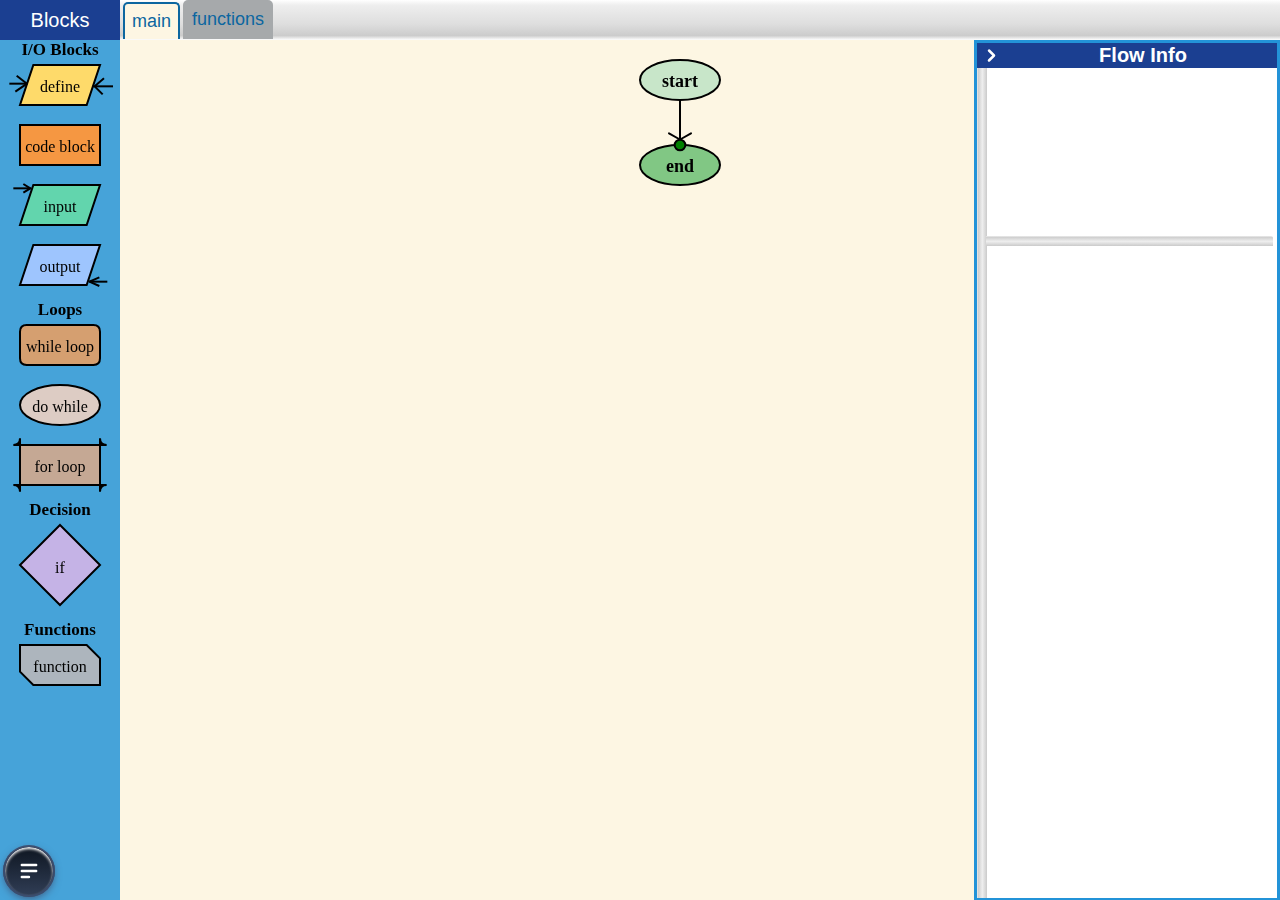
==== index.html @ e5bcfbbe "add block menu" ====
<!DOCTYPE html>
<html lang="en">

<head>
  <meta charset="UTF-8">
  <meta http-equiv="X-UA-Compatible" content="IE=edge">
  <meta name="mobile-web-app-capable" content="yes">
  <meta name="viewport" content="width=device-width, initial-scale=1.0">
  <meta name="color-scheme" content="dark light">
  <link rel="stylesheet" href="./css/floatingButton.css">
  <link rel="stylesheet" href="./css/contextBlockMenu.css">
  <link rel="stylesheet" href="./css/styles.css">
  <link rel="stylesheet" href="./css/debug.css">
  <link rel="stylesheet" href="./css/console.css">
  <link rel="stylesheet" href="./css/canvas.css">

  <script src="./js/util/graph.js" defer></script>
  <script src="./js/util/queue.js" defer></script>
  <script src="./js/util/stack.js" defer></script>
  <script src="./js/util/utils.js" defer></script>

  <script src="./js/flow/blockManager/blockFactory.js" defer></script>
  <script src="./js/flow/blockManager/blockState.js" defer></script>
  <script src="./js/flow/blockManager/flowAPI.js" defer></script>
  <script src="./js/flow/blockManager/generateCode.js" defer></script>
  <script src="./js/flow/blockManager/wizardItems.js" defer></script>
  <script src="./js/flow/blockManager/copyPasteBlocks.js" defer></script>
  <script src="./js/flow/blockManager/flowchartStore.js" defer></script>
  <script src="./js/flow/blockManager/flowErrorManager.js" defer></script>
  <script src="./js/flow/blockManager/saveFlowchartCodeToFile.js" defer></script>
  <script src="./js/flow/blockManager/flowJsonFileManager.js" defer></script>
  <script src="./js/flow/blockManager/undoRedoManager.js" defer></script>
  <script src="./js/flow/blockManager/wizardCreatorManager.js" defer></script>
  <script src="./js/flow/blockManager/wrapFormFactory.js" defer></script>


  <script src="./js/flow/blocks/block.js" defer></script>
  <script src="./js/flow/blocks/containerBlock.js" defer></script>
  <script src="./js/flow/blocks/startBlock.js" defer></script>
  <script src="./js/flow/blocks/ioBlock.js" defer></script>
  <script src="./js/flow/blocks/endBlock.js" defer></script>
  <script src="./js/flow/blocks/defineBlock.js" defer></script>
  <script src="./js/flow/blocks/codeBlock.js" defer></script>
  <script src="./js/flow/blocks/inputBlock.js" defer></script>
  <script src="./js/flow/blocks/outputBlock.js" defer></script>
  <script src="./js/flow/blocks/loopBlock.js" defer></script>
  <script src="./js/flow/blocks/forBlock.js" defer></script>
  <script src="./js/flow/blocks/doWhileBlock.js" defer></script>
  <script src="./js/flow/blocks/whileBlock.js" defer></script>
  <script src="./js/flow/blocks/ifBlock.js" defer></script>
  <script src="./js/flow/blocks/wrapBlock.js" defer></script>
  <script src="./js/flow/blocks/wrapFunctionCall.js" defer></script>
  <script src="./js/flow/blocks/wrapFunctionDec.js" defer></script>
  <script src="./js/flow/blocks/hook.js" defer></script>
  <script src="./js/flow/blocks/breakpoint.js" defer></script>
  <script src="./js/flow/blocks/cogwheelBlock.js" defer></script>

  <script src="./js/flow/blocks/javaBlocks/codeBlockJava.js" defer></script>
  <script src="./js/flow/blocks/javaBlocks/defineBlockJava.js" defer></script>
  <script src="./js/flow/blocks/javaBlocks/doWhileBlockJava.js" defer></script>
  <script src="./js/flow/blocks/javaBlocks/forBlockJava.js" defer></script>
  <script src="./js/flow/blocks/javaBlocks/ifBlockJava.js" defer></script>
  <script src="./js/flow/blocks/javaBlocks/inputBlockJava.js" defer></script>
  <script src="./js/flow/blocks/javaBlocks/outputBlockJava.js" defer></script>
  <script src="./js/flow/blocks/javaBlocks/whileBlockJava.js" defer></script>
  <script src="./js/flow/blocks/javaBlocks/wrapFunctionCallJava.js" defer></script>
  <script src="./js/flow/blocks/javaBlocks/wrapFunctionDecJava.js" defer></script>

  <script src="./js/flow/blocks/javascriptBlocks/codeBlockJavascript.js" defer></script>
  <script src="./js/flow/blocks/javascriptBlocks/defineBlockJavascript.js" defer></script>
  <script src="./js/flow/blocks/javascriptBlocks/doWhileBlockJavascript.js" defer></script>
  <script src="./js/flow/blocks/javascriptBlocks/forBlockJavascript.js" defer></script>
  <script src="./js/flow/blocks/javascriptBlocks/ifBlockJavascript.js" defer></script>
  <script src="./js/flow/blocks/javascriptBlocks/inputBlockJavascript.js" defer></script>
  <script src="./js/flow/blocks/javascriptBlocks/outputBlockJavascript.js" defer></script>
  <script src="./js/flow/blocks/javascriptBlocks/whileBlockJavascript.js" defer></script>
  <script src="./js/flow/blocks/javascriptBlocks/wrapFunctionCallJavascript.js" defer></script>
  <script src="./js/flow/blocks/javascriptBlocks/wrapFunctionDecJavascript.js" defer></script>


  <script src="./js/flow/ui/flowLang.js" defer></script>
  <script src="./js/flow/ui/floatingMenuManager.js" defer></script>
  <script src="./js/flow/ui/customBlock.js" defer></script>
  <script src="./js/flow/ui/flowSettings.js" defer></script>
  <script src="./js/flow/ui/flowSpinner.js" defer></script>
  <script src="./js/flow/ui/flowTour.js" defer></script>
  <script src="./js/flow/ui/contextMenuBase.js" defer></script>
  <script src="./js/flow/ui/contextMenu.js" defer></script>
  <script src="./js/flow/ui/selectBlock.js" defer></script>
  <script src="./js/flow/ui/selectContextMenu.js" defer></script>
  <script src="./js/flow/ui/floatingBlockMenu.js" defer></script>
  <script src="./js/flow/ui/textPallet.js" defer></script>
  <script src="./js/flow/ui/palletManager.js" defer></script>
  <script src="./js/flow/ui/expandShrink.js" defer></script>
  <script src="./js/flow/ui/eventHandler.js" defer></script>
  <script src="./js/flow/ui/canvasFlow.js" defer></script>
  <script src="./js/flow/ui/mainFlow.js" defer></script>
  <script src="./js/flow/ui/flowScreenshot.js" defer></script>


  <script src="./js/pages/timelinePage.js" defer></script>
  <script src="./js/loadPages.js" defer></script>
  <script src="./js/index.js" defer></script>

  <style id="selecting"></style>

  <title>Browxy Learn</title>
</head>

<body id="body">
  <main>
    <section id="bxyCanvasContainer">
      <div id="flowContainer">
        <!-- top-bar -->
        <div id="top-bar">
          <div class="logo-cont">
            <div class="title">Blocks</div>
          </div>
          <div class="tab-flow-container">
            <div class="tab-cont" id="tabs"></div>
          </div>
        </div>

        <!-- Canvas-->
        <canvas id="canvas"></canvas>
        <canvas id="tip" width=120 height=50></canvas>

        <!-- Console -->
        <section id="flowConsole" class="flow-console" data-collapsed="false">
          <div class="header-console logo-cont">
            <svg id="collapseConsole" class="icon-svg" xmlns="http://www.w3.org/2000/svg" viewBox="0 0 20 20"
              fill="currentColor">
              <title>Hide</title>
              <path fill-rule="evenodd"
                d="M7.293 14.707a1 1 0 010-1.414L10.586 10 7.293 6.707a1 1 0 011.414-1.414l4 4a1 1 0 010 1.414l-4 4a1 1 0 01-1.414 0z"
                clip-rule="evenodd" />
            </svg>
            <h3 id="consoleTitle" class="title">Flow Info</h3>
          </div>

          <div id="canvas-info-box" class="custom-gray-scroll">
            <div class="drag-console-bar drag-console-bar-v" data-dragg="vertical"></div>
            <div class="cursor-auto custom-gray-scroll" id="console-info-box">
              <div id="markDownDesc" class="custom-gray-scroll"></div>
              <div id="scope"></div>
            </div>
          </div>

          <div id="console-box" class="cursor-auto">
            <div class="drag-console-bar drag-console-bar-h" data-dragg="horizontal"></div>
            <!-- <div class="drag-console-bar drag-console-bar-v" data-dragg="vertical"></div> -->
            <div id="console" class="cursor-auto custom-gray-scroll">
              <section id="console-flow-editor" class="split-console console-editor custom-gray-scroll">
                <div id="flowchartIdeEditor"></div>
              </section>
              <section id="console-log-output" class="split-console console-output custom-gray-scroll">
                <div id="logFlowOutput"></div>
              </section>
            </div>
          </div>
        </section>
      </div>

      <!--SETTINGS-->
      <div class="hide">
        <div id="canvasToolContainer" class="canvasToolContainer hide">
          <p id="flowProjectName" class="flow-project-name" title=""></p>
          <p id="flowProjectTimer" class="flow-project-name" title="Left Time"></p>
          <div class="zoom-info">&#x1F50D;&nbsp;<span id="zoom-level-info-value">0x</span></div>
          <div id="flowTooltipLang" class="flowToolSettings" title="Toggle language EN/ES">
            <svg class="icon-svg icon-flow icon-flow-lang" version="1.1" xmlns="http://www.w3.org/2000/svg" width="20"
              height="20" viewBox="0 0 20 20">
              <path
                d="M19.753 10.909c-0.624-1.707-2.366-2.726-4.661-2.726-0.090 0-0.176 0.002-0.262 0.006l-0.016-2.063c0 0 3.41-0.588 3.525-0.607s0.133-0.119 0.109-0.231c-0.023-0.111-0.167-0.883-0.188-0.976-0.027-0.131-0.102-0.127-0.207-0.109s-3.25 0.461-3.25 0.461-0.012-1.953-0.013-2.078c-0.001-0.125-0.069-0.158-0.194-0.156s-0.92 0.014-1.025 0.016c-0.105 0.002-0.164 0.049-0.162 0.148s0.033 2.307 0.033 2.307-3.061 0.527-3.144 0.543c-0.084 0.014-0.17 0.053-0.151 0.143s0.19 1.094 0.208 1.172c0.018 0.080 0.072 0.129 0.188 0.107 0.115-0.019 2.924-0.504 2.924-0.504l0.035 2.018c-1.077 0.281-1.801 0.824-2.256 1.303-0.768 0.807-1.207 1.887-1.207 2.963 0 1.586 0.971 2.529 2.328 2.695 3.162 0.387 5.119-3.060 5.769-4.715 1.097 1.506 0.256 4.354-2.094 5.98-0.043 0.029-0.098 0.129-0.033 0.207s0.541 0.662 0.619 0.756c0.080 0.096 0.206 0.059 0.256 0.023 2.51-1.73 3.661-4.515 2.869-6.683zM12.367 14.097c-0.966-0.121-0.944-0.914-0.944-1.453 0-0.773 0.327-1.58 0.876-2.156 0.335-0.354 0.75-0.621 1.229-0.799l0.082 4.277c-0.385 0.131-0.799 0.185-1.243 0.131zM14.794 13.544l0.046-4.109c0.084-0.004 0.166-0.010 0.252-0.010 0.773 0 1.494 0.145 1.885 0.361s-1.023 2.713-2.183 3.758zM5.844 5.876c-0.030-0.094-0.103-0.145-0.196-0.145h-1.95c-0.093 0-0.165 0.051-0.194 0.144-0.412 1.299-3.48 10.99-3.496 11.041s-0.011 0.076 0.062 0.076h1.733c0.075 0 0.099-0.023 0.114-0.072 0.015-0.051 1.008-3.318 1.008-3.318h3.496c0 0 0.992 3.268 1.008 3.318s0.039 0.072 0.113 0.072h1.734c0.072 0 0.078-0.025 0.062-0.076-0.014-0.050-3.083-9.741-3.494-11.040zM3.226 12.194l1.447-5.25 1.447 5.25h-2.894z">
              </path>
            </svg>
            <input type="checkbox" id="langFlow" name="langFlow" hidden>
          </div>
          <div id="flowSettings" class="flowToolSettings" title="Config Flowchart">
            <svg class="icon-svg icon-flow icon-flow-settings" version="1.1" xmlns="http://www.w3.org/2000/svg"
              width="20" height="20" viewBox="0 0 20 20">
              <path
                d="M3.135 6.89c0.933-0.725 1.707-0.225 2.74 0.971 0.116 0.135 0.272-0.023 0.361-0.1 0.088-0.078 1.451-1.305 1.518-1.361 0.066-0.059 0.146-0.169 0.041-0.292-0.107-0.123-0.494-0.625-0.743-0.951-1.808-2.365 4.946-3.969 3.909-3.994-0.528-0.014-2.646-0.039-2.963-0.004-1.283 0.135-2.894 1.334-3.705 1.893-1.061 0.726-1.457 1.152-1.522 1.211-0.3 0.262-0.048 0.867-0.592 1.344-0.575 0.503-0.934 0.122-1.267 0.414-0.165 0.146-0.627 0.492-0.759 0.607-0.133 0.117-0.157 0.314-0.021 0.471 0 0 1.264 1.396 1.37 1.52 0.105 0.122 0.391 0.228 0.567 0.071 0.177-0.156 0.632-0.553 0.708-0.623 0.078-0.066-0.050-0.861 0.358-1.177zM8.843 7.407c-0.12-0.139-0.269-0.143-0.397-0.029l-1.434 1.252c-0.113 0.1-0.129 0.283-0.027 0.4l8.294 9.439c0.194 0.223 0.53 0.246 0.751 0.053l0.97-0.813c0.222-0.195 0.245-0.533 0.052-0.758l-8.209-9.544zM19.902 3.39c-0.074-0.494-0.33-0.391-0.463-0.182-0.133 0.211-0.721 1.102-0.963 1.506-0.24 0.4-0.832 1.191-1.934 0.41-1.148-0.811-0.749-1.377-0.549-1.758 0.201-0.383 0.818-1.457 0.907-1.59 0.089-0.135-0.015-0.527-0.371-0.363s-2.523 1.025-2.823 2.26c-0.307 1.256 0.257 2.379-0.85 3.494l-1.343 1.4 1.349 1.566 1.654-1.57c0.394-0.396 1.236-0.781 1.998-0.607 1.633 0.369 2.524-0.244 3.061-1.258 0.482-0.906 0.402-2.814 0.327-3.308zM2.739 17.053c-0.208 0.209-0.208 0.549 0 0.758l0.951 0.93c0.208 0.209 0.538 0.121 0.746-0.088l4.907-4.824-1.503-1.714-5.101 4.938z">
              </path>
            </svg>
          </div>
          <div id="trashFlow" class="trash-flow-container"
            title="Drag and drop blocks to ligthblue area to remove them">
            <div class="lid"></div>
            <div class="lidcap"></div>
            <div class="bin binLinesWhite"></div>
          </div>
        </div>
      </div>

      <!-- Floating Menu-->
      <div class="bxy-floating-button-primary-menu">
        <section id="hamburgerFloatingCanvas" class="bxy-primary-menu bxy-primary-main bxy-primary-icon-menu ">
          <div>
            <svg xmlns="http://www.w3.org/2000/svg" class="h-5 w-5" viewBox="0 0 20 20" fill="currentColor">
              <path fill-rule="evenodd"
                d="M3 5a1 1 0 011-1h12a1 1 0 110 2H4a1 1 0 01-1-1zM3 10a1 1 0 011-1h12a1 1 0 110 2H4a1 1 0 01-1-1zM3 15a1 1 0 011-1h6a1 1 0 110 2H4a1 1 0 01-1-1z"
                clip-rule="evenodd" />
            </svg>
          </div>
        </section>

        <section id="showHidePalette" class="bxy-primary-menu bxy-primary-icon-palette bxy-primary-child hide">
          <div>
            <svg xmlns="http://www.w3.org/2000/svg" class="h-5 w-5" viewBox="0 0 20 20" fill="currentColor">
              <path d="M10 12a2 2 0 100-4 2 2 0 000 4z" />
              <path fill-rule="evenodd"
                d="M.458 10C1.732 5.943 5.522 3 10 3s8.268 2.943 9.542 7c-1.274 4.057-5.064 7-9.542 7S1.732 14.057.458 10zM14 10a4 4 0 11-8 0 4 4 0 018 0z"
                clip-rule="evenodd" />
            </svg>
          </div>
        </section>

        <section id="fullscreen" class="bxy-primary-menu bxy-primary-icon-fullscreen bxy-primary-child hide">
          <div>
            <svg xmlns="http://www.w3.org/2000/svg" class="h-5 w-5" viewBox="0 0 20 20" fill="currentColor">
              <path fill-rule="evenodd"
                d="M3 4a1 1 0 011-1h4a1 1 0 010 2H6.414l2.293 2.293a1 1 0 01-1.414 1.414L5 6.414V8a1 1 0 01-2 0V4zm9 1a1 1 0 110-2h4a1 1 0 011 1v4a1 1 0 11-2 0V6.414l-2.293 2.293a1 1 0 11-1.414-1.414L13.586 5H12zm-9 7a1 1 0 112 0v1.586l2.293-2.293a1 1 0 011.414 1.414L6.414 15H8a1 1 0 110 2H4a1 1 0 01-1-1v-4zm13-1a1 1 0 011 1v4a1 1 0 01-1 1h-4a1 1 0 110-2h1.586l-2.293-2.293a1 1 0 011.414-1.414L15 13.586V12a1 1 0 011-1z"
                clip-rule="evenodd" />
            </svg>
          </div>
        </section>

        <section id="settingsCanvas" class="bxy-primary-menu bxy-primary-icon-settings bxy-primary-child hide">
          <div>
            <svg xmlns="http://www.w3.org/2000/svg" class="h-5 w-5" viewBox="0 0 20 20" fill="currentColor">
              <path fill-rule="evenodd"
                d="M11.49 3.17c-.38-1.56-2.6-1.56-2.98 0a1.532 1.532 0 01-2.286.948c-1.372-.836-2.942.734-2.106 2.106.54.886.061 2.042-.947 2.287-1.561.379-1.561 2.6 0 2.978a1.532 1.532 0 01.947 2.287c-.836 1.372.734 2.942 2.106 2.106a1.532 1.532 0 012.287.947c.379 1.561 2.6 1.561 2.978 0a1.533 1.533 0 012.287-.947c1.372.836 2.942-.734 2.106-2.106a1.533 1.533 0 01.947-2.287c1.561-.379 1.561-2.6 0-2.978a1.532 1.532 0 01-.947-2.287c.836-1.372-.734-2.942-2.106-2.106a1.532 1.532 0 01-2.287-.947zM10 13a3 3 0 100-6 3 3 0 000 6z"
                clip-rule="evenodd" />
            </svg>
          </div>
        </section>
        <section id="contextFloatingMenu" class="bxy-primary-menu bxy-primary-icon-context bxy-primary-child hide">
          <div>
            <svg xmlns="http://www.w3.org/2000/svg" class="h-5 w-5" viewBox="0 0 20 20" fill="currentColor">
              <path fill-rule="evenodd"
                d="M3 7a1 1 0 011-1h12a1 1 0 110 2H4a1 1 0 01-1-1zM3 13a1 1 0 011-1h12a1 1 0 110 2H4a1 1 0 01-1-1z"
                clip-rule="evenodd" />
            </svg>
          </div>
        </section>

      </div>
    </section>
    <section id="bxyPagesContainer" class="hide"></section>
  </main>
</body>

</html>
---- css/floatingButton.css ----
.bxy-floating-button-primary-menu {
  position: absolute;
  bottom: 5px;
  left: 5px;
  z-index: 200;
}

.bxy-floating-button-primary-menu-grid {
  display: grid;
  grid-template-columns: repeat(5, 3rem);
  grid-template-rows: repeat(5, 3rem);
  gap: 10px;
}

.bxy-floating-button-primary-menu svg {
  width: 1.5rem;
  height: 1.5rem;
}

.bxy-primary-menu {
  display: flex;
  justify-content: center;
  align-items: center;
  cursor: pointer;
}

.bxy-primary-menu div {
  display: flex;
  justify-content: center;
  align-items: center;
  background-color: #0e1621;
  background-image: -webkit-gradient(
    linear,
    left top,
    left bottom,
    from(#0e1621),
    to(#303d55)
  );
  background-image: linear-gradient(top, #0e1621, #303d55);
  background-image: -moz-linear-gradient(top, #0e1621, #303d55);
  background-image: -ms-linear-gradient(top, #0e1621, #303d55);
  background-image: -o-linear-gradient(top, #0e1621, #303d55);
  color: #fff;
  /* margin: 36px; */
  width: 3rem;
  height: 3rem;
  position: relative;
  text-align: center;
  /* line-height: 144px; */
  border-radius: 50%;
  box-shadow: 0px 3px 8px #3e5072, inset 0px 2px 3px #fff;
}

.bxy-primary-menu div:before {
  content: "";
  display: flex;
  justify-content: center;
  align-items: center;
  background: #303d55;
  border-top: 2px solid #3e5072;
  position: absolute;
  top: -2px;
  left: -2px;
  bottom: -2px;
  right: -2px;
  z-index: -1;
  border-radius: 50%;
  box-shadow: inset 0px 8px 48px #3e5072;
}

.bxy-primary-icon-menu {
  grid-column: 1;
  grid-row: 6;
}

.bxy-primary-icon-fullscreen {
  grid-column: 1;
  grid-row: 5;
}

.bxy-primary-icon-palette {
  grid-column: 1;
  grid-row: 4;
}

.bxy-primary-icon-settings {
  grid-column: 2;
  grid-row: 6;
}

.bxy-primary-icon-context {
  grid-column: 3;
  grid-row: 6;
}
---- css/contextBlockMenu.css ----
.blockFloatingMenuContainerOverlay {
  position: absolute;
  top: 0px;
  height: 100vh;
  width: 100vw;
}
.bxy-floating-button-block-menu {
  position: absolute;
  display: grid;

  gap: 10px;
  bottom: 5px;
  right: 5px;
  z-index: 200;
}
.bxy-floating-button-block-menu-grid-h {
  grid-template-columns: repeat(5, 3rem);
  grid-template-rows: 3rem;
}
.bxy-floating-button-block-menu-grid-v {
  grid-template-columns: 3rem;
  grid-template-rows: repeat(5, 3rem);
}

.bxy-floating-button-block-menu svg {
  width: 1.5rem;
  height: 1.5rem;
}
---- css/styles.css ----
:root {
  color-scheme: dark light;
  --color-master: #0E1621;
  --color-one: #242F3D;
  --color-two: #62DBC5;
  --color-three: #D9D9D9;
  --color-four: #ffffff;
  --fontSize-base: 1rem;
  --fontSize-xl: 3rem;
  --fontSize-s: 2rem;
  --fontSize-s: 1.5rem;
}


.light-mode {
   --color-master: #f1f1f1;
   --color-one: #FFFDE7;
   --color-four: #000000;

} 

*,
::after,
::before {
 padding: 0;
 margin: 0; 
 box-sizing: content-box;
}
html { height: 100vh; }

body {
  background-color: var(--color-master);
  color: var(--color-four);
  overflow-x: hidden;
  height: 100%;
}


.bxy-learn-intro {
  /* background: var(--color-master); */
  padding: 100px 0;
  height: 50%;
}
.bxy-learn-container {
  width: 90%;
  margin: 150px auto;
  text-align: center;
}
.bxy-learn-container h2 {
  font-size: var(--fontSize-xl);
}
.bxy-learn-container h3 {
  font-size: var(--fontSize-s);
}


.bxy-timeline ul {
  padding: 50px 0;
}

.bxy-timeline ul li {
  list-style-type: none;
  position: relative;
  width: 10px;
  margin: 0 auto;
  margin-left: 15px;
  padding-top: 50px;
  background: var(--color-three);
}
.bxy-timeline ul .bxy-timeline-complete {
  background: var(--color-two);
}
.bxy-star{
  fill: #fff;
}

.bxy-timeline ul li::after {
  content: url('../assets/circle.svg');
  position: absolute;
  left: 50%;
  bottom: 0;
  transform: translateX(-50%);
  width: 30px;
  height: 30px;
  border-radius: 50%;
  background: inherit;
}
.bxy-timeline ul .bxy-timeline-complete::after {
  content: url('../assets/star.svg');
}
.bxy-timeline ul li div {
  position: relative;
  bottom: 0;
  width: calc(100vw - 110px);
  padding: 15px;
  background: var(--color-one);
  border: 1px solid var(--color-four);
}

.bxy-timeline ul li div::before {
  content: '';
  position: absolute;
  bottom: 7px;
  width: 0;
  height: 0;
  border-style: solid;
}

.bxy-timeline ul li:nth-child(odd) div {
  left: 45px;
}

.bxy-timeline ul li:nth-child(odd) div::before,
.bxy-timeline ul li:nth-child(even) div::before {
  left: -20px;
  border-width: 8px 16px 8px 0;
  border-color: transparent var(--color-one) transparent transparent;
}

.bxy-timeline ul li:nth-child(even) div {
  left: 45px;
}

/* .bxy-timeline ul li:nth-child(even) div::before {
  right: -20px;
  border-width: 8px 0 8px 16px;
  border-color: transparent transparent transparent var(--color-primary);
} */

time {
  display: block;
  font-size: 1.2rem;
  font-weight: bold;
  margin-bottom: 8px;
}



 .bxy-timeline ul li::after {
  transition: background 0.5s ease-in-out;
}

.bxy-timeline ul li.in-view::after {
  background: var(--color-three);
}
.bxy-timeline ul .bxy-timeline-complete.in-view::after {
  background: var(--color-two);
}

.bxy-timeline ul li div {
  visibility: hidden;
  opacity: 0;
  transition: all 0.5s ease-in-out;
}

.bxy-timeline ul li:nth-child(odd) div {
  transform: translate3d(200px, 0, 0);
}

.bxy-timeline ul li:nth-child(even) div {
  transform: translate3d(-200px, 0, 0);
}

.bxy-timeline ul li.in-view div {
  transform: none;
  visibility: visible;
  opacity: 1;
} 



.hide {
  display: none;
}
---- css/debug.css ----
.custom-gray-scroll{
  scrollbar-width: auto;
  scrollbar-color: #a7a8aa #ffffff;
}
.custom-gray-scroll::-webkit-scrollbar{
	width: 16px;
}
.custom-gray-scroll::-webkit-scrollbar-track{
	background: #ffffff;
}
.custom-gray-scroll::-webkit-scrollbar-thumb{
	background-color: #a7a8aa;
  border-radius: 10px;
  border: 3px solid #ffffff;
}
.debug-result-scroll{
  scrollbar-width: auto;
  scrollbar-color: #ff5b81 #24282e;
}
.debug-result-scroll::-webkit-scrollbar{
	width: 16px;
}
.debug-result-scroll::-webkit-scrollbar-track{
  background: #24282e;
}
.debug-result-scroll::-webkit-scrollbar-thumb{
	background: #ff5b81;
	border: 2px solid #24282e;
	border-radius: 10px;
}
---- css/console.css ----
/* Flow Floating Console */
.flow-console {
  position: absolute;
  top: 40px;
  right: 0;
  min-width: 40px;
  min-height: 25px;
  width: 300px;
  border: 3px solid #3da0d9;
  overflow: hidden;
  background-color: #fff;
  transition: width 0.8s, height 0.8s;
  z-index: 100;
}
.flow-console .logo-cont {
  height: 25px;
  text-align: center;
}
.flow-console .header-console {
  width: 100%;
  display: grid;
  grid-template-columns: 2rem 1fr;
  align-items: center;
  justify-content: center;
  position: relative;
  z-index: 100;
}
.flow-console .header-console svg {
  margin-left: 2px;
  width: 25px;
  height: 25px;
  cursor: pointer;
}
.drag-console-bar-v {
  position: absolute;
  top: 0;
  left: 0;
  background: linear-gradient(
    90deg,
    rgba(255, 255, 255, 1) 0%,
    rgba(204, 204, 204, 1) 9%,
    rgba(238, 238, 238, 1) 54%,
    rgba(204, 204, 204, 1) 98%,
    rgba(255, 255, 255, 1) 100%
  );
  width: 10px;
  z-index: 99;
  height: 150px; /*remove*/
}
.drag-console-bar-h {
  position: relative;
  top: 0;
  left: 5px;
  background: linear-gradient(
    -180deg,
    rgba(255, 255, 255, 1) 0%,
    rgba(204, 204, 204, 1) 9%,
    rgba(238, 238, 238, 1) 54%,
    rgba(204, 204, 204, 1) 98%,
    rgba(255, 255, 255, 1) 100%
  );
  width: inherit;
  height: 10px;
  z-index: 99;
}
#canvas-info-box {
  top: 0;
  left: 0;
  background: #fff;
  margin: 4px;
  border-radius: 2px;
}
#console-box {
  position: relative;
  bottom: 0;
  right: 0;
  overflow: hidden;
  margin: 4px;
  border-radius: 2px;
  background: #fff;
}
#console {
  padding: 14px 7px 14px 14px;
  margin-left: 3px;
  border-radius: 2px;
  position: relative;
  font-size: 18px;
  font-family: consolas;
  height: inherit;
}
#console-info-box {
  overflow-y: auto;
  overflow-x: hidden;
  height: inherit;
  scroll-behavior: smooth;
}
.consolePromptContainer {
  position: absolute;
  display: flex;
  left: 0;
  bottom: 0;
  margin: 4px 0;
  width: 100%;
  border-top: 1px solid #ccc;
}
#console-prompt {
  width: 85%;
  margin-left: 4px;
  padding: 4px;
  border: none;
  outline: none;
  font-size: 18px;
  font-family: consolas;
  border-radius: 2px;
  margin-left: 15px;
}
#markDownDesc,
#scope {
  margin: 0 auto;
  padding-left: 20px;
  overflow: auto;
  scrollbar-width: auto;
  scrollbar-color: #a7a8aa #ffffff;
}
#scope {
  margin-top: 15px;
}
.split-console {
  height: 97%;
  overflow-y: auto;
  overflow-x: hidden;
  scrollbar-width: auto;
  scrollbar-color: #a7a8aa #ffffff;
  scroll-behavior: smooth;
}
.console-editor {
  display: none;
  margin-bottom: 5px;
}
.console-output {
  margin-top: 5px;
}
.ghostCanvasVerticalBar {
  position: absolute;
  top: 40px;
  right: 300px;
  background: linear-gradient(
    90deg,
    rgba(255, 255, 255, 1) 0%,
    rgba(204, 204, 204, 1) 9%,
    rgba(238, 238, 238, 1) 54%,
    rgba(204, 204, 204, 1) 98%,
    rgba(255, 255, 255, 1) 100%
  );
  width: 10px;
  opacity: 0.7;
  border: 2px dotted #ff9000;
  z-index: 101;
}
.ghostCanvasHorizontalBar {
  position: absolute;
  top: 0px;
  background: linear-gradient(
    -180deg,
    rgba(255, 255, 255, 1) 0%,
    rgba(204, 204, 204, 1) 9%,
    rgba(238, 238, 238, 1) 54%,
    rgba(204, 204, 204, 1) 98%,
    rgba(255, 255, 255, 1) 100%
  );
  width: inherit;
  height: 10px;
  opacity: 0.7;
  border: 2px dotted #ff9000;
  z-index: 101;
}
---- css/canvas.css ----
#flowContainer {
  margin: 0;
  overflow: hidden;
  /* background: #2393d8; */
  font-family: roboto, sans-serif;
  position: relative;
}
#top-bar {
  background: rgb(255, 255, 255);
  background: linear-gradient(
    0deg,
    rgba(255, 255, 255, 1) 0%,
    rgba(204, 204, 204, 1) 11%,
    rgba(222, 222, 222, 1) 40%,
    rgba(238, 238, 238, 1) 87%,
    rgba(255, 255, 255, 1) 100%
  );
  height: 40px;
  display: grid;
  grid-template-columns: 120px auto; /*200px 150px 120px*/
}
.logo-cont {
  background: #1b3f91;
  display: flex;
  align-items: center;
  width: 120px; /* 150px - 200px 120*/
  justify-content: center;
}
.title {
  display: inline;
  font-family: roboto, sans-serif;
  color: #fff;
  font-size: 20px;
}
.md-file-preview {
  position: absolute;
  left: 2px;
  top: -2px;
}
.md-file-preview:hover {
  cursor: pointer;
  color: transparent;
  text-shadow: 0 0 0 green;
}
#markdownPreviewContainer {
  position: absolute;
  top: 75px;
  left: 10px;
  z-index: 2000;
  background-color: #ffffff;
  border: 3px solid #444;
}
#markdownPreviewContainer-header {
  cursor: move;
  z-index: 2500;
  background-color: #2196f3;
  color: #fff;
  display: flex;
  height: 35px;
  align-items: center;
  font-size: 1.3em;
  font-weight: bold;
  padding-left: 5px;
  justify-content: space-between;
}
#markdownPreviewContainer-content {
  overflow: auto;
  padding-left: 2px;
  min-width: 300px;
  min-height: 150px;
  width: 450px;
  height: 600px;
  resize: both;
}
.tab-flow-container {
  overflow-y: hidden;
  overflow-x: auto;
  height: inherit;
  scroll-behavior: smooth;
  scrollbar-width: thin;
}
.tab-flow-container::-webkit-scrollbar-track {
  box-shadow: inset 0 0 6px rgba(0, 0, 0, 0.3);
  background-color: #f5f5f5;
  border-radius: 5px;
}
.tab-flow-container::-webkit-scrollbar {
  height: 5px;
  background-color: #f5f5f5;
}
.tab-flow-container::-webkit-scrollbar-thumb {
  background-color: #535859;
  border-radius: 5px;
}
.tab-cont {
  display: flex;
  align-items: flex-end;
}
.tab {
  background: #a6a9ab;
  display: block;
  font-family: roboto, sans-serif;
  font-size: 18px;
  margin: 0 0 0 3px;
  padding: 9px;
  border-radius: 5px 5px 0px 0px;
  color: #0c66a0;
  cursor: pointer;
}
.tab-selected {
  background: #fdf6e3;
  display: block;
  font-family: roboto, sans-serif;
  font-size: 18px;
  margin: 0 0 0 3px;
  padding: 7px;
  border-radius: 5px 5px 0px 0px;
  color: #0c66a0;
  border: 2px solid #0c66a0;
  border-bottom: none;
}
.new {
  height: 25px;
  width: 25px;
  margin: 5px;
  border-radius: 50%;
  background-image: url("[data-uri]");
  background-position: center;
  background-size: contain;
  cursor: pointer;
  transition: all 0.3s;
}
.new:hover {
  background-color: #105786;
  background-image: url("[data-uri]");
}
.tab-selected.tab-error {
  background: #dea7a7;
}
.tab.tab-error {
  background: #b17575;
}
#text-box {
  position: absolute;
  top: 0;
  left: 0;
  display: none;
}
#text {
  text-align: center;
  outline: none;
  border: none;
  font-family: roboto;
  padding: 0;
  margin: 0;
  background: none;
}

.canvasToolContainer {
  background: #3da0d9;
  position: absolute;
  width: 115px; /* 195px 145px 115*/
  bottom: 0;
  left: 0;
  padding-top: 10px;
  padding-left: 5px;
  display: grid;
  grid-template-columns: 1fr 1fr 1fr;
  grid-template-rows: auto auto 1fr 1fr;
  box-shadow: -1px -4px 14px -3px rgb(17 54 115 / 70%);
}
.flowToolSettings {
  padding: 10px;
  justify-self: center;
}
.zoom-info {
  font-size: 1.5em;
  font-weight: bold;
  color: #ffffff;
  grid-column: 1 /-1;
  align-self: center;
}
.flow-project-name {
  text-align: center;
  grid-column: 1/-1;
  justify-self: center;
  color: #051e52;
  font-weight: bolder;
  font-size: 1.2em;
  word-wrap: break-word;
  word-break: break-word;
  max-width: 100%;
}
.icon-flow {
  width: 2.5em;
  height: 2.5em;
}
.icon-flow-lang {
  left: 10px;
  cursor: pointer;
}
.icon-flow-settings {
  left: 80px;
  cursor: pointer;
}
.icon-flow-lang:hover,
.icon-flow-settings:hover {
  fill: #1b3f91;
}
.lidcap,
.lid,
.bin {
  position: absolute;
}
.lidcap,
.lid {
  border-top-left-radius: 2.8px;
  border-top-right-radius: 2.8px;
  background: #ff2323bf;
  transition: transform 0.2s linear, margin 0.2s linear;
}
.lidcap {
  bottom: 40px;
  left: 152px;
  height: 3px;
  width: 12px;
}
.lid {
  bottom: 35px;
  left: 141px;
  width: 33px;
  height: 4px;
}
.bin {
  bottom: 8px;
  left: 145px;
  width: 13px;
  border-top: 26px solid #ff2323bf;
  border-left: 6px solid transparent;
  border-right: 6px solid transparent;
}
.bin.binLinesWhite::after {
  content: "";
  width: 2px;
  height: 20px;
  background: #2393d8d6;
  position: absolute;
  left: 2px;
  border-radius: 5px;
  bottom: 4px;
}
.bin.binLinesWhite::before {
  content: "";
  width: 2px;
  height: 20px;
  background: #2393d8d6;
  position: absolute;
  right: 2px;
  border-radius: 5px;
  bottom: 4px;
}
.bin.binLinesRed::after {
  background: #ff2323bf;
}
.bin.binLinesRed::before {
  background: #ff2323bf;
}
#tip {
  background: #383a59;
  border: 3px double #ff79c6;
  position: absolute;
  left: -2000px;
  top: 50px;
  z-index: 60;
}
/* .canvasContextMenu {
	width: 12rem;
	height: fit-content;
	background-color: #f4f4f4;
	color: #444;
	border: 1px solid #aaa;
	box-shadow: 2px 2px 2px #999;
	border-radius: 0.2rem;
	list-style: none;
	position: absolute;
	background: linear-gradient(to bottom, #fff 0%, #e5e5e5 100px, #e5e5e5 100%);
	opacity: 0;
	transform: translate(0, 15px) scale(.95);
	transition: transform 0.1s ease-out, opacity 0.1s ease-out;
	z-index: 999;
}
.canvasContextMenu-show,
.canvasContextMenu-item:hover > .canvasContextMenu {
	opacity: 1;
	transform: translate(0, 0) scale(1);
}
.canvasContextMenu-item-submenu::after {
	content: "";
	position: absolute;
	right: 6px;
	top: 49%;
	transform: translateY(-50%);
	border: 5px solid transparent;
	border-left-color: #808080; 
}
.canvasContextMenu-item-submenu:hover::after {
	border-left-color: #444;
}
.canvasContextMenu-item{
	height: 2rem;
	line-height: 2rem;
	font-size: 1rem;
	font-weight: 100;
	padding: 0 .5rem;
	cursor: pointer;
  display: flex;
  position: relative;
}
.canvasContextMenu-item span{ 
   margin-left: 5px;
}
.canvasContextMenu-item:hover,
.canvasContextMenu-item:active{
	color: #000;
	font-weight: 600;
}
.canvasContextMenu .canvasContextMenu {
	top: 4px;
	left: 99%;
} 
.tabs-settings {
  position:absolute;
  top:50%;
  left:50%;
  transform:translate(-50%,-50%);
  width:680px;
	height:460px;
  background:#f5f5f5;
  box-shadow: 5px 5px 10px 5px #0000009e;
  overflow:hidden;
}
.tabs-settings .tab-settings-header {
	float: left;
	width: 180px;
	height: 100%;
	border-right: 1px solid #ccc;
	padding: 145px 0px;
}
.tabs-settings .tab-settings-header > div {
  height:50px;
  line-height:50px;
  font-size:16px;
  font-weight:600;
  color:#888;
  cursor:pointer;
  padding-left:10px;
}
.tabs-settings .tab-settings-header > div:hover,
.tabs-settings .tab-settings-header > div.active-settings {
  color:#00acee;
}
.tabs-settings .tab-settings-header div i {
  display:inline-block;
  margin-left:10px;
  margin-right:5px;
}
.tabs-settings .tab-settings-content {
  position:relative;
  height:100%;
  overflow: auto;
}
.tabs-settings .tab-settings-content > section {
  position:absolute;
  text-align:center;
  padding:40px 20px;
  top:-200%;
	display: table;
	width: 92%;
  transition:all 500ms ease-in-out;
}
.tabs-settings .tab-settings-content > section.active-settings {
  top:0px;
}
.open-vertical-tab {
	animation: mover 0.5s ;
}
.tab-content-section {
  display: table-cell; 
  vertical-align: middle;
}
.tab-content-section h2 { 
	font-size: 2em;
}
.tabs-settings .tab-settings-indicator {
  position:absolute;
  width:4px;
  height:50px;
  background:#00acee;
  left: 179px;
  top: 130px;
  transition:all 500ms ease-in-out;
}
.customBlockContainer{
  display: grid;
  grid-template-columns: 1fr;
  grid-template-rows: 25px 50px;
  align-items: center;
  justify-items: center;
  gap: 5px;
  margin-bottom: 15px;
}
.customBlockContainer:first-child {
	margin-top: 10px;
}
.customBlockContainer canvas {
	justify-self: center;
}
.blockColorPicker {
  display: grid;
  grid-template-columns: repeat(3,1fr);
  align-items: center;
  justify-self: center;
  gap: 10px;
}
.blockColorPicker div {
	padding: 5px 0;
	display: flex;
  align-items: center;
}
.blockColorPicker div label{
  font-size: 1.2em;
  margin-left: 5px;
}
.divideBlockConfig {
  margin: 20px auto;
  width: 80%;
	height: 2px;
	background-color: #ccc;
	border: none;
}
.restoreBlockConfig {
	display: flex;
  justify-content: center;
  padding: 8px;
  margin: 10px auto;
  border: 2px solid #34adee;
  border-radius: .3em;
  width: fit-content;
}
.restoreBlockConfig span {
	margin-left: 10px;
	font-weight: bolder;
	align-self: center;
}
.restoreBlockConfig:hover {
	cursor: pointer;
	background-color: #34adee;
	border: 2px solid #0e435f;
} */
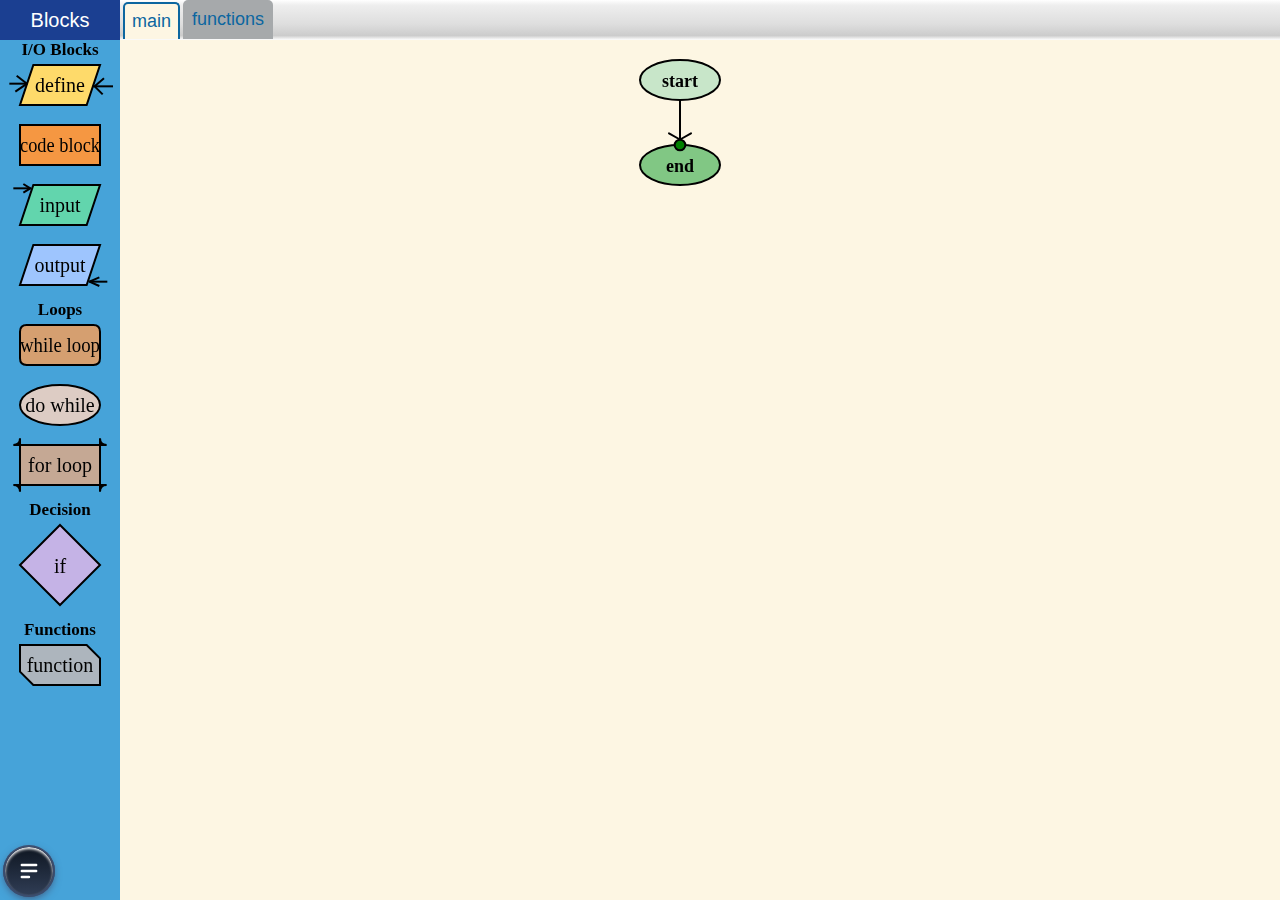
==== commit 5721948a: "resstart" ====
--- a/index.html
+++ b/index.html
@@ -8,16 +8,23 @@
   <meta name="viewport" content="width=device-width, initial-scale=1.0">
   <meta name="color-scheme" content="dark light">
   <link rel="stylesheet" href="./css/floatingButton.css">
+  <link rel="stylesheet" href="./css/editBlockModal.css">
+  <link rel="stylesheet" href="./css/wizzard.css">
+  <link rel="stylesheet" href="./css/overlay.css">
   <link rel="stylesheet" href="./css/contextBlockMenu.css">
   <link rel="stylesheet" href="./css/styles.css">
   <link rel="stylesheet" href="./css/debug.css">
   <link rel="stylesheet" href="./css/console.css">
+  <link rel="stylesheet" href="./css/radio.css">
   <link rel="stylesheet" href="./css/canvas.css">
 
   <script src="./js/util/graph.js" defer></script>
   <script src="./js/util/queue.js" defer></script>
   <script src="./js/util/stack.js" defer></script>
   <script src="./js/util/utils.js" defer></script>
+
+  <script src="./js/router/route.js" defer></script>
+  <script src="./js/router/router.js" defer></script>
 
   <script src="./js/flow/blockManager/blockFactory.js" defer></script>
   <script src="./js/flow/blockManager/blockState.js" defer></script>
@@ -33,6 +40,25 @@
   <script src="./js/flow/blockManager/wizardCreatorManager.js" defer></script>
   <script src="./js/flow/blockManager/wrapFormFactory.js" defer></script>
 
+  <script src="./js/flow/forms/dnd/dragAndDrop.js" defer></script>
+  <script src="./js/flow/forms/dnd/dragAndDropFunctionDefine.js" defer></script>
+  <script src="./js/flow/forms/dnd/dragAndDropFunctionParam.js" defer></script>
+
+  <script src="./js/flow/forms/editorFlowForm.js" defer></script>
+  <script src="./js/flow/forms/reportBugFlow.js" defer></script>
+  <script src="./js/flow/forms/wizardEditVarFuncBase.js" defer></script>
+  <script src="./js/flow/forms/wizardNewVariableForm.js" defer></script>
+  <script src="./js/flow/forms/wizardEditBoolItem.js" defer></script>
+  <script src="./js/flow/forms/wizardEditFuncItem.js" defer></script>
+  <script src="./js/flow/forms/wizardEditItem.js" defer></script>
+  <script src="./js/flow/forms/wizardEditVarItem.js" defer></script>
+  <script src="./js/flow/forms/wizardForm.js" defer></script>
+  <script src="./js/flow/forms/wizardFunctionParamForm.js" defer></script>
+  <script src="./js/flow/forms/wizardNewVariableDefineForm.js" defer></script>
+  <script src="./js/flow/forms/wizardNewVariableForForm.js" defer></script>
+  <script src="./js/flow/forms/wrapBlockForm.js" defer></script>
+  <script src="./js/flow/forms/wrapJavaBlockWizardForm.js" defer></script>
+  <script src="./js/flow/forms/wrapJavascriptBlockForm.js" defer></script>
 
   <script src="./js/flow/blocks/block.js" defer></script>
   <script src="./js/flow/blocks/containerBlock.js" defer></script>
@@ -98,8 +124,19 @@
   <script src="./js/flow/ui/flowScreenshot.js" defer></script>
 
 
+  <script src="./js/flow/ui/wizardWorkspace/wizardWorkspace.js" defer></script>
+  <script src="./js/flow/ui/wizardWorkspace/wizardPalette.js" defer></script>
+  <script src="./js/flow/ui/wizardWorkspace/wizardCanvas.js" defer></script>
+  <script src="./js/flow/ui/wizardWorkspace/wizardItem.js" defer></script>
+
+
   <script src="./js/pages/timelinePage.js" defer></script>
   <script src="./js/loadPages.js" defer></script>
+
+
+  <script src="./js/pages/home.js" defer></script>
+  <script src="./js/pages/flowView.js" defer></script>
+
   <script src="./js/index.js" defer></script>
 
   <style id="selecting"></style>
@@ -107,7 +144,7 @@
   <title>Browxy Learn</title>
 </head>
 
-<body id="body">
+<body>
   <main>
     <section id="bxyCanvasContainer">
       <div id="flowContainer">
@@ -166,7 +203,7 @@
         <div id="canvasToolContainer" class="canvasToolContainer hide">
           <p id="flowProjectName" class="flow-project-name" title=""></p>
           <p id="flowProjectTimer" class="flow-project-name" title="Left Time"></p>
-          <div class="zoom-info">&#x1F50D;&nbsp;<span id="zoom-level-info-value">0x</span></div>
+          <!-- <div class="zoom-info">&#x1F50D;&nbsp;<span id="zoom-level-info-value">0x</span></div> -->
           <div id="flowTooltipLang" class="flowToolSettings" title="Toggle language EN/ES">
             <svg class="icon-svg icon-flow icon-flow-lang" version="1.1" xmlns="http://www.w3.org/2000/svg" width="20"
               height="20" viewBox="0 0 20 20">
@@ -238,14 +275,80 @@
         <section id="contextFloatingMenu" class="bxy-primary-menu bxy-primary-icon-context bxy-primary-child hide">
           <div>
             <svg xmlns="http://www.w3.org/2000/svg" class="h-5 w-5" viewBox="0 0 20 20" fill="currentColor">
-              <path fill-rule="evenodd"
-                d="M3 7a1 1 0 011-1h12a1 1 0 110 2H4a1 1 0 01-1-1zM3 13a1 1 0 011-1h12a1 1 0 110 2H4a1 1 0 01-1-1z"
-                clip-rule="evenodd" />
-            </svg>
-          </div>
-        </section>
+              <path
+                d="M6 10a2 2 0 11-4 0 2 2 0 014 0zM12 10a2 2 0 11-4 0 2 2 0 014 0zM16 12a2 2 0 100-4 2 2 0 000 4z" />
+            </svg>
+          </div>
+        </section>
+
+        <section id="expandShrinkFloatingMenu"
+          class="bxy-primary-menu bxy-primary-icon-expandShrink bxy-primary-child hide">
+          <div>
+            <svg version="1.1" id="Layer_1" xmlns="http://www.w3.org/2000/svg"
+              xmlns:xlink="http://www.w3.org/1999/xlink" x="0px" y="0px" width="64px" height="64px" viewBox="0 0 64 64"
+              enable-background="new 0 0 64 64" xml:space="preserve" fill="currentColor">
+              <line fill="currentColor" stroke="#FFFFFF" stroke-width="2" stroke-miterlimit="10" x1="21" y1="0" x2="21"
+                y2="64" />
+              <line fill="currentColor" stroke="#FFFFFF" stroke-width="2" stroke-miterlimit="10" x1="43" y1="64" x2="43"
+                y2="0" />
+              <polyline fill="currentColor" stroke="#FFFFFF" stroke-width="2" stroke-linejoin="bevel"
+                stroke-miterlimit="10" points="8,25 1,32 8,39" />
+              <line fill="currentColor" stroke="#FFFFFF" stroke-width="2" stroke-miterlimit="10" x1="1" y1="32" x2="21"
+                y2="32" />
+              <polyline fill="currentColor" stroke="#FFFFFF" stroke-width="2" stroke-linejoin="bevel"
+                stroke-miterlimit="10" points="56,39 63,32 56,25 " />
+              <line fill="currentColor" stroke="#FFFFFF" stroke-width="2" stroke-miterlimit="10" x1="63" y1="32" x2="43"
+                y2="32" />
+            </svg>
+          </div>
+        </section>
+
+        <section id="consoleFloatingMenu" class="bxy-primary-menu bxy-primary-icon-console bxy-primary-child hide">
+          <div>
+            <svg version="1.1" xmlns="http://www.w3.org/2000/svg" width="24" height="24" viewBox="0 0 24 24"
+              fill="currentColor">
+              <path
+                d="M4.707 17.707l6-6c0.391-0.391 0.391-1.024 0-1.414l-6-6c-0.391-0.391-1.024-0.391-1.414 0s-0.391 1.024 0 1.414l5.293 5.293-5.293 5.293c-0.391 0.391-0.391 1.024 0 1.414s1.024 0.391 1.414 0zM12 20h8c0.552 0 1-0.448 1-1s-0.448-1-1-1h-8c-0.552 0-1 0.448-1 1s0.448 1 1 1z">
+              </path>
+            </svg>
+          </div>
+        </section>
+
+        <section id="runFloatingMenu" class="bxy-primary-menu bxy-primary-icon-run bxy-primary-child hide">
+          <div>
+            <svg version="1.1" xmlns="http://www.w3.org/2000/svg" width="20" height="20" viewBox="0 0 20 20"
+              fill="currentColor">
+              <path
+                d="M2.93 17.07A10 10 0 1 1 17.07 2.93 10 10 0 0 1 2.93 17.07zm12.73-1.41A8 8 0 1 0 4.34 4.34a8 8 0 0 0 11.32 11.32zM7 6l8 4-8 4V6z" />
+            </svg>
+          </div>
+        </section>
+
+        <section id="testFloatingMenu" class="bxy-primary-menu bxy-primary-icon-test bxy-primary-child hide">
+          <div>
+            <svg width="512px" height="512px" viewBox="0 0 512 512" xmlns="http://www.w3.org/2000/svg"
+              fill="currentColor">
+              <path
+                d="M501.1 395.7L384 278.6c-23.1-23.1-57.6-27.6-85.4-13.9L192 158.1V96L64 0 0 64l96 128h62.1l106.6 106.6c-13.6 27.8-9.2 62.3 13.9 85.4l117.1 117.1c14.6 14.6 38.2 14.6 52.7 0l52.7-52.7c14.5-14.6 14.5-38.2 0-52.7zM331.7 225c28.3 0 54.9 11 74.9 31l19.4 19.4c15.8-6.9 30.8-16.5 43.8-29.5 37.1-37.1 49.7-89.3 37.9-136.7-2.2-9-13.5-12.1-20.1-5.5l-74.4 74.4-67.9-11.3L334 98.9l74.4-74.4c6.6-6.6 3.4-17.9-5.7-20.2-47.4-11.7-99.6.9-136.6 37.9-28.5 28.5-41.9 66.1-41.2 103.6l82.1 82.1c8.1-1.9 16.5-2.9 24.7-2.9zm-103.9 82l-56.7-56.7L18.7 402.8c-25 25-25 65.5 0 90.5s65.5 25 90.5 0l123.6-123.6c-7.6-19.9-9.9-41.6-5-62.7zM64 472c-13.2 0-24-10.8-24-24 0-13.3 10.7-24 24-24s24 10.7 24 24c0 13.2-10.7 24-24 24z" />
+            </svg>
+          </div>
+        </section>
+
+        <section id="debugFloatingMenu" class="bxy-primary-menu bxy-primary-icon-debug bxy-primary-child hide">
+          <div>
+            <svg xmlns="http://www.w3.org/2000/svg" viewBox="0 0 20 20" fill="currentColor">
+              <path
+                d="M15.3 14.89l2.77 2.77a1 1 0 0 1 0 1.41 1 1 0 0 1-1.41 0l-2.59-2.58A5.99 5.99 0 0 1 11 18V9.04a1 1 0 0 0-2 0V18a5.98 5.98 0 0 1-3.07-1.51l-2.59 2.58a1 1 0 0 1-1.41 0 1 1 0 0 1 0-1.41l2.77-2.77A5.95 5.95 0 0 1 4.07 13H1a1 1 0 1 1 0-2h3V8.41L.93 5.34a1 1 0 0 1 0-1.41 1 1 0 0 1 1.41 0l2.1 2.1h11.12l2.1-2.1a1 1 0 0 1 1.41 0 1 1 0 0 1 0 1.41L16 8.41V11h3a1 1 0 1 1 0 2h-3.07c-.1.67-.32 1.31-.63 1.89zM15 5H5a5 5 0 1 1 10 0z" />
+            </svg>
+          </div>
+        </section>
+
+
+
+
 
       </div>
+      <span id="zoom-level-info-value" class="zoomLevel hide">0x</span>
     </section>
     <section id="bxyPagesContainer" class="hide"></section>
   </main>
--- a/css/floatingButton.css
+++ b/css/floatingButton.css
@@ -4,26 +4,22 @@
   left: 5px;
   z-index: 200;
 }
-
 .bxy-floating-button-primary-menu-grid {
   display: grid;
   grid-template-columns: repeat(5, 3rem);
   grid-template-rows: repeat(5, 3rem);
   gap: 10px;
 }
-
 .bxy-floating-button-primary-menu svg {
   width: 1.5rem;
   height: 1.5rem;
 }
-
 .bxy-primary-menu {
   display: flex;
   justify-content: center;
   align-items: center;
   cursor: pointer;
 }
-
 .bxy-primary-menu div {
   display: flex;
   justify-content: center;
@@ -41,16 +37,13 @@
   background-image: -ms-linear-gradient(top, #0e1621, #303d55);
   background-image: -o-linear-gradient(top, #0e1621, #303d55);
   color: #fff;
-  /* margin: 36px; */
   width: 3rem;
   height: 3rem;
   position: relative;
   text-align: center;
-  /* line-height: 144px; */
   border-radius: 50%;
   box-shadow: 0px 3px 8px #3e5072, inset 0px 2px 3px #fff;
 }
-
 .bxy-primary-menu div:before {
   content: "";
   display: flex;
@@ -67,28 +60,43 @@
   border-radius: 50%;
   box-shadow: inset 0px 8px 48px #3e5072;
 }
-
 .bxy-primary-icon-menu {
   grid-column: 1;
   grid-row: 6;
 }
-
 .bxy-primary-icon-fullscreen {
+  grid-column: 1;
+  grid-row: 4;
+}
+.bxy-primary-icon-palette {
+  grid-column: 1;
+  grid-row: 3;
+}
+.bxy-primary-icon-settings {
   grid-column: 1;
   grid-row: 5;
 }
-
-.bxy-primary-icon-palette {
-  grid-column: 1;
+.bxy-primary-icon-context {
+  grid-column: 2;
   grid-row: 4;
 }
-
-.bxy-primary-icon-settings {
+.bxy-primary-icon-expandShrink {
+  grid-column: 2;
+  grid-row: 5;
+}
+.bxy-primary-icon-console {
   grid-column: 2;
   grid-row: 6;
 }
-
-.bxy-primary-icon-context {
+.bxy-primary-icon-run {
+  grid-column: 3;
+  grid-row: 4;
+}
+.bxy-primary-icon-test {
+  grid-column: 3;
+  grid-row: 5;
+}
+.bxy-primary-icon-debug {
   grid-column: 3;
   grid-row: 6;
 }
--- a/css/editBlockModal.css
+++ b/css/editBlockModal.css
@@ -0,0 +1,172 @@
+.window-dim-code-default {
+  position: relative;
+  width: 100%;
+  height: 100vh;
+}
+.window-dim-code-wizard-bottom {
+  width: 100%;
+  height: 100vh;
+}
+.window-dim-code-wizard-left-right {
+  width: 100%;
+  height: 100vh;
+}
+.window-modal {
+  background: #ffffff;
+  padding: 2px;
+  border-radius: 2px;
+  width: 99%;
+  display: flex;
+  flex-wrap: wrap;
+  flex-direction: column;
+  position: absolute;
+  overflow-y: auto;
+  overflow-x: hidden;
+  height: 100vh;
+}
+.window-modal h2 {
+  width: 125px;
+  font-size: 1.4rem;
+  position: absolute;
+  top: 5px;
+  right: 10px;
+  color: #777;
+  text-shadow: 2px 2px #bbbbbb;
+  text-align: end;
+}
+.change-wizard-grid {
+  width: 20px;
+  height: 20px;
+  border: 1px solid #000;
+  border-radius: 2px;
+  position: relative;
+  margin-left: 20px;
+  cursor: pointer;
+}
+.change-wizard-grid:after {
+  content: "b";
+  background: #ccc;
+  font-size: 1.4em;
+  color: transparent;
+  position: absolute;
+}
+.change-wizard-grid-bottom:after {
+  transform: rotate(90deg);
+  top: 4px;
+  left: 4px;
+}
+.change-wizard-grid-right:after {
+  right: 0;
+}
+.change-wizard-grid-active:after {
+  background: #70c743;
+}
+.builder-tabs {
+  display: grid;
+  grid-template-columns: 80px 80px;
+  column-gap: 3px;
+  height: 40px;
+  padding: 5px;
+  border-bottom: 2px solid #3050f3;
+  justify-content: left;
+  align-items: center;
+  position: relative;
+  top: -15px;
+}
+.builder-tabs-tab {
+  position: relative;
+  top: 13px;
+  left: -3px;
+  text-align: center;
+  font-size: 1rem;
+  padding: 5px;
+  font-weight: bold;
+  cursor: pointer;
+  color: #242f3d;
+}
+.builder-tab-active {
+  border: 3px solid #3050f3;
+  border-top-left-radius: 8px;
+  border-top-right-radius: 8px;
+  border-bottom: none;
+}
+.builder-tab-inactive {
+  background: #dedede;
+  border-top-left-radius: 8px;
+  border-top-right-radius: 8px;
+  font-style: italic;
+  color: #808080;
+}
+.border-builder-clear {
+  z-index: 1;
+  position: relative;
+  height: 4px;
+  width: 74px;
+  background: #fff;
+  top: 9px;
+}
+.border-builder-clear-m {
+  left: 0px;
+}
+.border-builder-clear-w {
+  left: 83px;
+}
+.window-modal #content {
+  display: flex;
+  margin: 10px 0;
+  flex-direction: column;
+}
+.window-modal #title {
+  display: none;
+}
+.window-modal #select {
+  display: flex;
+  justify-content: flex-end;
+}
+.window-modal #select .button {
+  padding: 10px;
+  background: #0c66a0;
+  color: #fff;
+  width: 100%;
+  text-align: center;
+  cursor: pointer;
+}
+.window-modal #select .left {
+  margin-right: 5px;
+}
+.window-modal #select .right {
+  margin-left: 5px;
+}
+.window-modal #select .selected {
+  background: #004a79;
+}
+.window-modal #title-in {
+  border: 1px solid #b2b2b2;
+  padding: 5px;
+  outline: none;
+  font-size: 18px;
+}
+.window-modal #buttons,
+.window-modal #buttonsWizard {
+  display: flex;
+  justify-content: flex-end;
+}
+.window-modal #buttons .button,
+.window-modal #buttonsWizard .button {
+  padding: 10px;
+  background: #0c66a0;
+  color: #fff;
+  margin-left: 10px;
+  border-radius: 10px;
+  cursor: pointer;
+}
+.blockFormManual-form {
+  display: grid;
+  grid-template-columns: 95%;
+  color: #000;
+  align-items: center;
+  justify-content: center;
+}
+.filter-tooltip {
+  display: none;
+}
--- a/css/wizzard.css
+++ b/css/wizzard.css
@@ -0,0 +1,528 @@
+.wizard-all-zones {
+  display: grid;
+  grid-template-columns: 1fr;
+  gap: 2px;
+}
+.dragZone-builderItems {
+  padding: 5px;
+  border: 2px solid #9e9e9e;
+  border-radius: 5px;
+  margin: 5px 0;
+  overflow: auto;
+}
+/*.wizard-all-zones-left-right{
+  grid-template-columns: 1fr 1fr 1fr;
+  gap: 3px;
+}
+.dragZone-builderItems {
+  display: flex;
+  padding: 5px;
+  border: 2px solid #9e9e9e;
+  border-radius: 5px;
+  margin: 5px 0;
+  height: 200px;
+  overflow: auto;
+}
+.dragZone-builderItems-left{
+  display: unset;
+  grid-column: 1 / 2;
+  grid-row: 1 / 1;
+  margin: 0;
+  max-height: 100%;
+}
+.dragZone-builderItems-right{
+  display: unset;
+  grid-column: 3 / -1;
+  grid-row: 1 / 1;
+  margin: 0;
+  max-height: 100%;
+}*/
+.wizzard-items {
+  display: grid;
+  padding: 1px;
+}
+.wizzard-items span {
+  font-size: 1em;
+  font-weight: bold;
+  color: #726f6f;
+  padding: 2px;
+}
+.wizzard-box {
+  display: flex;
+  flex-wrap: wrap;
+  align-items: center;
+  /* margin-bottom: 5px; */
+  cursor: pointer;
+}
+.wizzard-box > div {
+  margin: 6px;
+}
+.draggable {
+  padding: 8px;
+  border: 1px solid #000;
+}
+.wizard-box-value {
+  text-align: left;
+  border: none;
+  outline: none;
+  background: inherit;
+  font-weight: bold;
+  color: #000;
+  font-size: 1em;
+}
+.new-wizard-box-title {
+  position: relative;
+  top: -38px;
+  left: 5px;
+  font-size: 1em;
+  font-style: italic;
+  color: red;
+}
+.new-wizard-box {
+  position: relative;
+  top: 9px;
+}
+.dropZone {
+  padding: 5px;
+  border: 2px solid #9e9e9e;
+  border-radius: 5px;
+  height: 175px;
+  overflow: auto;
+}
+.dropZone:empty::before {
+  content: attr(data-content);
+  font-size: 1.5em;
+  font-weight: bold;
+  position: relative;
+  top: 50%;
+  left: 50%;
+  display: inline-block;
+  transform: translate(-50%, -50%);
+  color: #ccc;
+}
+.dropZone .draggable {
+  margin: 1px 0;
+}
+/*.dropZone-container-left{
+   grid-column: 2 /-1; 
+   max-height: 100%;
+} 
+.dropZone-container-right{
+   grid-column: 1 / 3;
+   max-height: 100%;
+}*/
+.wizardForDrop {
+  border: 1px solid #000000;
+  overflow: auto;
+  height: 75px;
+  margin-bottom: 8px;
+  padding: 0 2px;
+  border-radius: 5px;
+}
+.wizardForDrop:last-child {
+  margin-bottom: 0;
+}
+.wizardForDrop:empty::before {
+  content: attr(data-content);
+  font-weight: bold;
+  text-align: center;
+  color: #ccc;
+  position: relative;
+  top: 50%;
+  left: 50%;
+  font-size: 1.4em;
+  display: inline-block;
+  transform: translate(-50%, -50%);
+}
+.wizardForDropTitle {
+  color: #726f6f;
+}
+.wizard-expressions-container {
+  display: flex;
+  flex-direction: column;
+}
+/*.wizard-expressions-container-left-right{
+  grid-column: 1 / -1;
+  margin-top: 20px;
+}*/
+.expressionBuildedContainer {
+  display: flex;
+  align-items: center;
+  justify-content: center;
+  border: 2px solid #ccc;
+  border-radius: 5px;
+}
+.expressionBuildedContainer input[type="text"] {
+  width: 98%;
+  padding: 5px;
+  outline: none;
+  border: none;
+  font-size: 1.1em;
+  font-weight: bold;
+  color: #000;
+}
+.realBuildedExpression {
+  display: flex;
+  flex-direction: column;
+  margin-top: 5px;
+}
+.cloned {
+  display: grid;
+  grid-template-columns: 1fr 20px;
+  column-gap: 2px;
+}
+.wizard-box-edit-dialog {
+  display: grid;
+  grid-template-columns: 1fr;
+  gap: 15px;
+  /* align-items: center; */
+  justify-content: center;
+  width: 95%;
+  /* min-height: 130px; */
+  /* max-height: fit-content; */
+  height: 100%;
+  background: #fff;
+  border: 3px solid #15bf31;
+  position: relative;
+  top: 0;
+  left: 0;
+  overflow: auto;
+}
+.wizard-box-edit-dialog-text {
+  height: auto;
+  min-height: 130px;
+  max-height: fit-content;
+  align-items: center;
+  top: 50%;
+  left: 50%;
+  transform: translate(-50%, -50%);
+}
+.wizard-box-edit-dialog input {
+  padding: 8px;
+  width: 90%;
+  justify-self: center;
+}
+.wizard-box-edit-dialog p {
+  text-align: center;
+  font-size: 1.3em;
+  font-weight: bold;
+  color: #000;
+}
+.wizard-box-edit-dialog h4 {
+  font-size: 1.2em;
+  color: #777;
+  margin-left: 5px;
+  margin-bottom: 5px;
+}
+.wizard-box-edit-dialog button {
+  width: 80px;
+  padding: 5px;
+  justify-self: end;
+  margin-right: 20px;
+  background: green;
+  color: #fff;
+  border: none;
+  border-radius: 3px;
+  outline: none;
+  height: 30px;
+  margin-bottom: 10px;
+  align-self: center;
+}
+.wizard-box-table-container {
+  margin-top: 10px;
+  padding: 0 5px;
+  height: 120px;
+  max-height: 280px;
+  overflow: auto;
+}
+.wizard-box-table {
+  display: grid;
+  grid-template-columns: auto 150px 100px;
+  align-items: center;
+  border: 1px solid #ccc;
+  font-size: 1.6em;
+  padding: 4px 0;
+}
+.wizard-box-table-header {
+  justify-items: center;
+  background: #b0efb0;
+}
+.wizard-box-table-body h6 {
+  padding: 1px 1px 1px 2px;
+  font-size: 0.8em;
+}
+.wizard-box-table-body h6:nth-child(2),
+.wizard-box-table-body h6:nth-child(3) {
+  border-left: 1px solid #ccc;
+}
+#varDropZone,
+.funcDropZone,
+.varItemsDropZone,
+.paramItemsDropZone {
+  padding: 5px;
+  height: 30px;
+  border: 2px solid #dedede;
+  border-radius: 3px;
+  margin: 20px 6px;
+  display: flex;
+  align-items: center;
+  font-size: 1.5em;
+  color: #000;
+}
+.funcVarItemsDropZone {
+  width: 475px;
+}
+.wizard-wrapfunc-w {
+  width: auto;
+}
+#varDropZone:empty::before,
+#funcDropZone:empty::before {
+  content: "Drop here";
+  font-weight: bold;
+  text-align: center;
+  color: #ccc;
+  position: relative;
+  left: 38%;
+}
+#funcDropZone:empty::before {
+  content: "Drop function here";
+  left: 29%;
+}
+.dropZone-over {
+  border: 4px dashed #ccc;
+  background: #fffcf3;
+}
+#paramDropZone {
+  border: 2px solid #ccc;
+  max-height: 165px;
+  overflow: auto;
+}
+.paramDropItem {
+  height: 30px;
+  padding: 5px;
+  border: 2px dotted #ccc;
+  margin: 3px 3px;
+  display: flex;
+  align-items: center;
+}
+.paramDropItem:empty::before {
+  content: attr(data-content);
+  font-weight: bold;
+  text-align: center;
+  color: #ccc;
+  position: relative;
+  left: 1%;
+  font-size: 1.4em;
+}
+.defineWizardContainer {
+  display: grid;
+  grid-template-rows: 5px;
+  margin-bottom: 15px;
+}
+#typeSizeContainer {
+  grid-template-columns: 1fr 1fr;
+  position: relative;
+  top: -40px;
+}
+.defineSizeContainer {
+  position: relative;
+  top: -15px;
+}
+.varItemsDropZone:empty::before,
+.paramItemsDropZone:empty::before {
+  content: attr(data-content);
+  font-weight: bold;
+  text-align: center;
+  color: #ccc;
+}
+.defineVarDragContainer {
+  border: 2px solid #3050f3;
+  margin: 5px;
+  padding: 10px;
+  border-radius: 5px;
+  overflow: auto;
+  height: 200px;
+  color: #000;
+}
+.defineItemsContainer {
+  display: flex;
+  margin-bottom: 5px;
+  flex-wrap: wrap;
+}
+.defineItems,
+.paramDefineItems {
+  padding: 6px;
+  text-align: center;
+  font-size: 1.1rem;
+  border: 1px solid #000;
+  border-radius: 5px;
+  margin: 8px;
+  min-width: 60px;
+  font-weight: bold;
+  cursor: pointer;
+}
+.input-wizard {
+  pointer-events: none;
+  background: #dbd7d7b5;
+  font-size: 1.2rem;
+}
+.move-smooth {
+  transition: transform 0.5s;
+  transform: translateY(35px);
+}
+.wizardWrapFunc-container {
+  position: absolute;
+  top: 50%;
+  left: 50%;
+  transform: translate(-50%, -50%);
+  padding: 10px;
+  background: #f5f5f5;
+  box-shadow: 5px 5px 10px 5px #0000009e;
+  display: grid;
+  grid-template-columns: 1fr;
+  gap: 10px;
+  min-width: 360px;
+  max-width: 720px;
+  max-height: 98vh;
+  overflow: auto;
+}
+.wizardWrapFunc-menu {
+  display: grid;
+  grid-template-columns: repeat(3, 1fr);
+  column-gap: 5px;
+  align-items: center;
+  font-size: 1.2rem;
+}
+.wizardWrapFunc-tab {
+  border-top: 2px solid #ccc;
+  border-left: 2px solid #ccc;
+  border-right: 2px solid #ccc;
+  border-top-left-radius: 6px;
+  border-top-right-radius: 6px;
+  padding: 6px;
+  background: #e5e5e5;
+  color: #999;
+  cursor: pointer;
+}
+.wizardWrapFunc-tab.wizardWrapFunc-tab-active {
+  border-top: 2px solid #0c66a0;
+  border-left: 2px solid #0c66a0;
+  border-right: 2px solid #0c66a0;
+  border-top-left-radius: 6px;
+  border-top-right-radius: 6px;
+  background: #f5f5f5;
+  color: #0c66a0;
+  font-weight: bold;
+}
+.wizardWrapFunc-content-tab {
+  width: 410px;
+}
+.wizardWrapFunc-content-tab .defineVarDragContainer {
+  height: fit-content;
+  overflow-y: auto;
+}
+.buttons-wizzard-switches {
+  display: flex;
+  align-items: center;
+  width: inherit;
+}
+.wizard-switches {
+  display: grid;
+  align-items: center;
+  font-size: 1em;
+  justify-content: center;
+  gap: 3px;
+  margin-bottom: 10px;
+  margin-top: 10px;
+}
+.wizard-switches-1 {
+  display: grid;
+  align-items: center;
+  grid-template-columns: 80px 60px;
+  justify-content: center;
+  gap: 5px;
+}
+.wizard-switches-2 {
+  display: grid;
+  align-items: center;
+  grid-template-columns: 80px 60px;
+  justify-content: center;
+  gap: 5px;
+  margin-top: 10px;
+}
+.wizard-switches-1 p,
+.wizard-switches-2 p {
+  margin-right: 5px;
+  color: #000;
+}
+.switch-subitem-container {
+  display: grid;
+  grid-template-columns: 1fr 1fr;
+  row-gap: 5px;
+  column-gap: 3px;
+  align-items: center;
+  justify-content: center;
+  margin-top: 5px;
+  background: #ffffffcf;
+  width: 100%;
+  height: 100%;
+  justify-items: center;
+  border-bottom-left-radius: 7px;
+  border-bottom-right-radius: 7px;
+}
+.switch-subitem-container p {
+  justify-self: center;
+  font-weight: bold;
+  color: #222;
+  font-size: 1.1em;
+}
+.switch-subitem {
+  position: relative;
+  display: inline-block;
+  width: 45px;
+  height: 25px;
+}
+.switch-subitem input {
+  opacity: 0;
+  width: 0;
+  height: 0;
+}
+.slider-subitem {
+  position: absolute;
+  cursor: pointer;
+  top: 0;
+  left: 0;
+  right: 0;
+  bottom: 0;
+  background-color: #ccc;
+  -webkit-transition: 0.4s;
+  transition: 0.4s;
+}
+.slider-subitem:before {
+  position: absolute;
+  content: "";
+  height: 20px;
+  width: 20px;
+  left: 3px;
+  bottom: 3px;
+  background-color: white;
+  -webkit-transition: 0.4s;
+  transition: 0.4s;
+}
+input:checked + .slider-subitem {
+  background-color: #70c743;
+}
+input:focus + .slider-subitem {
+  box-shadow: 0 0 1px #70c743;
+}
+input:checked + .slider-subitem:before {
+  -webkit-transform: translateX(20px);
+  -ms-transform: translateX(20px);
+  transform: translateX(20px);
+}
+.slider-subitem {
+  border-radius: 34px;
+}
+.slider-subitem:before {
+  border-radius: 50%;
+}
--- a/css/overlay.css
+++ b/css/overlay.css
@@ -0,0 +1,56 @@
+.overlay {
+  position: absolute;
+  width: 100%;
+  height: 100vh;
+  background: rgba(0, 0, 0, 0.5);
+  z-index: 9999;
+  align-items: center;
+  justify-content: center;
+  display: block;
+  top: 0;
+  color: #000;
+}
+.wrapperPopUpBlock {
+  display: grid;
+  grid-template-columns: 1fr 1fr;
+  grid-template-rows: 40px 40px 40px;
+  gap: 20px;
+  position: fixed;
+  top: 50%;
+  left: 50%;
+  transform: translate(-50%, -50%);
+  padding: 20px;
+  width: 80%;
+  height: 160px;
+  border: 8px double rgb(170, 7, 7);
+  color: rgb(150 8 8);
+  background: rgb(255, 255, 255);
+  box-shadow: 5px 5px 10px 5px #0000009e;
+  align-items: center;
+}
+.bxy_button--red {
+  color: #ffffff;
+  background-color: #cc3300;
+  border: 1px solid #cc3300;
+}
+.bxy_button--red:hover {
+  background-color: #993300;
+  border: 1px solid #993300;
+}
+.bxy_button--red:active {
+  border: 1px solid #cc3300;
+  background-color: #cc3300;
+}
+.bxy_button--green {
+  color: #ffffff;
+  background-color: #527a00;
+  border: 1px solid #527a00;
+}
+.bxy_button--green:hover {
+  background-color: #005c00;
+  border: 1px solid #005c00;
+}
+.bxy_button--green:active {
+  border: 1px solid #527a00;
+  background-color: #527a00;
+}
--- a/css/contextBlockMenu.css
+++ b/css/contextBlockMenu.css
@@ -1,27 +1,25 @@
 .blockFloatingMenuContainerOverlay {
   position: absolute;
-  top: 0px;
-  height: 100vh;
-  width: 100vw;
+  bottom: 0px;
+  height: 100%;
+  width: 100%;
+  z-index: 201;
 }
 .bxy-floating-button-block-menu {
   position: absolute;
   display: grid;
-
   gap: 10px;
-  bottom: 5px;
+  bottom: 10px;
   right: 5px;
-  z-index: 200;
 }
 .bxy-floating-button-block-menu-grid-h {
-  grid-template-columns: repeat(5, 3rem);
+  grid-template-columns: repeat(6, 3rem);
   grid-template-rows: 3rem;
 }
 .bxy-floating-button-block-menu-grid-v {
   grid-template-columns: 3rem;
-  grid-template-rows: repeat(5, 3rem);
+  grid-template-rows: repeat(6, 3rem);
 }
-
 .bxy-floating-button-block-menu svg {
   width: 1.5rem;
   height: 1.5rem;
--- a/css/debug.css
+++ b/css/debug.css
@@ -1,30 +1,30 @@
-.custom-gray-scroll{
+.custom-gray-scroll {
   scrollbar-width: auto;
   scrollbar-color: #a7a8aa #ffffff;
 }
-.custom-gray-scroll::-webkit-scrollbar{
-	width: 16px;
+.custom-gray-scroll::-webkit-scrollbar {
+  width: 10px;
 }
-.custom-gray-scroll::-webkit-scrollbar-track{
-	background: #ffffff;
+.custom-gray-scroll::-webkit-scrollbar-track {
+  background: #ffffff;
 }
-.custom-gray-scroll::-webkit-scrollbar-thumb{
-	background-color: #a7a8aa;
+.custom-gray-scroll::-webkit-scrollbar-thumb {
+  background-color: #a7a8aa;
   border-radius: 10px;
   border: 3px solid #ffffff;
 }
-.debug-result-scroll{
+.debug-result-scroll {
   scrollbar-width: auto;
   scrollbar-color: #ff5b81 #24282e;
 }
-.debug-result-scroll::-webkit-scrollbar{
-	width: 16px;
+.debug-result-scroll::-webkit-scrollbar {
+  width: 10px;
 }
-.debug-result-scroll::-webkit-scrollbar-track{
+.debug-result-scroll::-webkit-scrollbar-track {
   background: #24282e;
 }
-.debug-result-scroll::-webkit-scrollbar-thumb{
-	background: #ff5b81;
-	border: 2px solid #24282e;
-	border-radius: 10px;
-}+.debug-result-scroll::-webkit-scrollbar-thumb {
+  background: #ff5b81;
+  border: 2px solid #24282e;
+  border-radius: 10px;
+}
--- a/css/console.css
+++ b/css/console.css
@@ -1,7 +1,7 @@
 /* Flow Floating Console */
 .flow-console {
   position: absolute;
-  top: 40px;
+  top: -9999px;
   right: 0;
   min-width: 40px;
   min-height: 25px;
--- a/css/radio.css
+++ b/css/radio.css
@@ -0,0 +1,59 @@
+.wizard-radio-grid {
+  display: grid;
+  grid-template-columns: 1fr 1fr;
+  align-items: center;
+  width: 95%;
+  margin: 0 auto;
+  color: #000;
+  font-size: 1em;
+  justify-items: center;
+}
+.containerRadio {
+  display: block;
+  position: relative;
+  padding-left: 35px;
+  margin-bottom: 12px;
+  cursor: pointer;
+  font-size: 1.1em;
+  -webkit-user-select: none;
+  -moz-user-select: none;
+  -ms-user-select: none;
+  user-select: none;
+}
+.containerRadio input {
+  position: absolute;
+  opacity: 0;
+  cursor: pointer;
+}
+.checkmarkRadio {
+  position: absolute;
+  top: 0;
+  left: 0;
+  height: 16px;
+  width: 16px;
+  background-color: #eee;
+  border-radius: 50%;
+}
+.containerRadio:hover input ~ .checkmarkRadio {
+  background-color: #ccc;
+  cursor: pointer;
+}
+.containerRadio input:checked ~ .checkmarkRadio {
+  background-color: #2196f3;
+}
+.checkmarkRadio:after {
+  content: "";
+  position: absolute;
+  display: none;
+}
+.containerRadio input:checked ~ .checkmarkRadio:after {
+  display: block;
+}
+.containerRadio .checkmarkRadio:after {
+  top: 6px;
+  left: 6px;
+  width: 5px;
+  height: 5px;
+  border-radius: 50%;
+  background: white;
+}
--- a/css/canvas.css
+++ b/css/canvas.css
@@ -169,6 +169,8 @@
   grid-template-rows: auto auto 1fr 1fr;
   box-shadow: -1px -4px 14px -3px rgb(17 54 115 / 70%);
 }
+
+/* SETTINGS */
 .flowToolSettings {
   padding: 10px;
   justify-self: center;
@@ -457,3 +459,11 @@
 	background-color: #34adee;
 	border: 2px solid #0e435f;
 } */
+
+.zoomLevel {
+  color: #242f3d85;
+  font-size: 3.5rem;
+  position: absolute;
+  top: 50px;
+  font-weight: bold;
+}
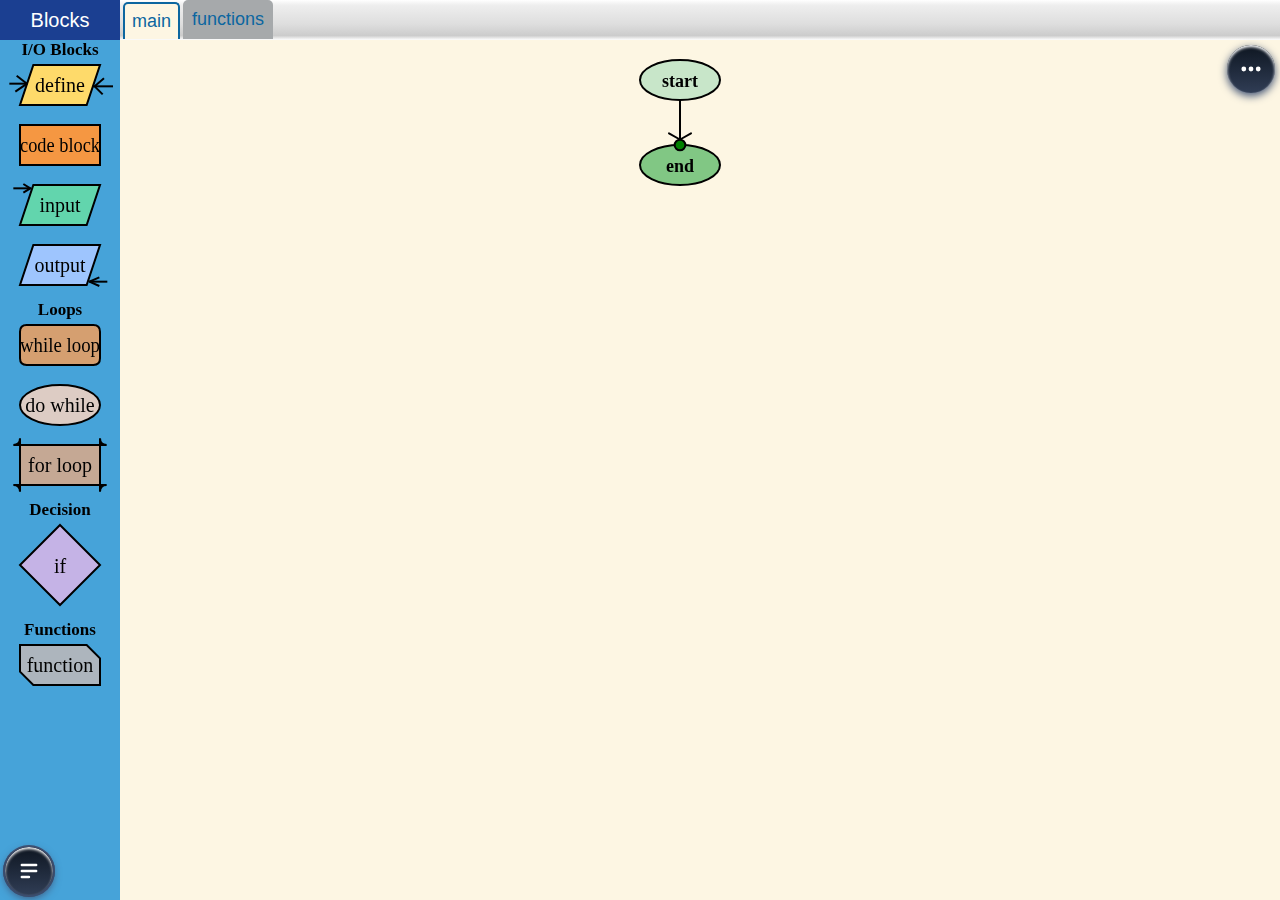
==== commit 0fdc0c63: "log md" ====
--- a/index.html
+++ b/index.html
@@ -7,16 +7,21 @@
   <meta name="mobile-web-app-capable" content="yes">
   <meta name="viewport" content="width=device-width, initial-scale=1.0">
   <meta name="color-scheme" content="dark light">
+  <link rel="stylesheet" href="./css/githubMarkdown.min.css">
   <link rel="stylesheet" href="./css/floatingButton.css">
   <link rel="stylesheet" href="./css/editBlockModal.css">
   <link rel="stylesheet" href="./css/wizzard.css">
   <link rel="stylesheet" href="./css/overlay.css">
   <link rel="stylesheet" href="./css/contextBlockMenu.css">
+  <link rel="stylesheet" href="./css/secondaryFloatingButton.css">
   <link rel="stylesheet" href="./css/styles.css">
   <link rel="stylesheet" href="./css/debug.css">
   <link rel="stylesheet" href="./css/console.css">
   <link rel="stylesheet" href="./css/radio.css">
   <link rel="stylesheet" href="./css/canvas.css">
+
+
+  <script src="./js/markdown/marked.min.js" defer></script>
 
   <script src="./js/util/graph.js" defer></script>
   <script src="./js/util/queue.js" defer></script>
@@ -115,6 +120,7 @@
   <script src="./js/flow/ui/selectBlock.js" defer></script>
   <script src="./js/flow/ui/selectContextMenu.js" defer></script>
   <script src="./js/flow/ui/floatingBlockMenu.js" defer></script>
+  <script src="./js/flow/ui/secondaryMenuManager.js" defer></script>
   <script src="./js/flow/ui/textPallet.js" defer></script>
   <script src="./js/flow/ui/palletManager.js" defer></script>
   <script src="./js/flow/ui/expandShrink.js" defer></script>
@@ -122,6 +128,7 @@
   <script src="./js/flow/ui/canvasFlow.js" defer></script>
   <script src="./js/flow/ui/mainFlow.js" defer></script>
   <script src="./js/flow/ui/flowScreenshot.js" defer></script>
+  <script src="./js/flow/ui/markdownLog.js" defer></script>
 
 
   <script src="./js/flow/ui/wizardWorkspace/wizardWorkspace.js" defer></script>
@@ -161,6 +168,60 @@
         <!-- Canvas-->
         <canvas id="canvas"></canvas>
         <canvas id="tip" width=120 height=50></canvas>
+
+        <div class="bxy-floating-button-secondary-menu">
+          <section id="dotsFloatingMenu" class="bxy-secondary-menu bxy-secondary-main bxy-secondary-icon-menu">
+            <div>
+              <svg xmlns="http://www.w3.org/2000/svg" viewBox="0 0 20 20" fill="currentColor">
+
+                <path
+                  d="M6 10a2 2 0 11-4 0 2 2 0 014 0zM12 10a2 2 0 11-4 0 2 2 0 014 0zM16 12a2 2 0 100-4 2 2 0 000 4z" />
+              </svg>
+            </div>
+          </section>
+          <section id="folderFloatingMenu"
+            class="bxy-secondary-menu bxy-secondary-icon-folder bxy-secondary-child hide">
+            <div>
+              <svg xmlns="http://www.w3.org/2000/svg" viewBox="0 0 20 20" fill="currentColor">
+
+                <path d="M2 6a2 2 0 012-2h5l2 2h5a2 2 0 012 2v6a2 2 0 01-2 2H4a2 2 0 01-2-2V6z" />
+              </svg>
+            </div>
+          </section>
+          <section id="floppyFloatingMenu"
+            class="bxy-secondary-menu bxy-secondary-icon-floppy bxy-secondary-child hide">
+            <div>
+              <svg fill="#fff" version="1.1" xmlns="http://www.w3.org/2000/svg" width="20" height="20"
+                viewBox="0 0 20 20">
+
+                <path
+                  d="M15.173 2h-11.173c-1.101 0-2 0.9-2 2v12c0 1.1 0.899 2 2 2h12c1.101 0 2-0.9 2-2v-10.873l-2.827-3.127zM14 8c0 0.549-0.45 1-1 1h-6c-0.55 0-1-0.451-1-1v-5h8v5zM13 4h-2v4h2v-4z">
+                </path>
+              </svg>
+            </div>
+          </section>
+          <section id="mdFloatingMenu" class="bxy-secondary-menu bxy-secondary-icon-md bxy-secondary-child hide">
+            <div>
+              <svg xmlns="http://www.w3.org/2000/svg" viewBox="0 0 20 20" fill="currentColor">
+
+                <path fill-rule="evenodd"
+                  d="M18 10a8 8 0 11-16 0 8 8 0 0116 0zm-7-4a1 1 0 11-2 0 1 1 0 012 0zM9 9a1 1 0 000 2v3a1 1 0 001 1h1a1 1 0 100-2v-3a1 1 0 00-1-1H9z"
+                  clip-rule="evenodd" />
+              </svg>
+            </div>
+          </section>
+          <section id="codeFloatingMenu" class="bxy-secondary-menu bxy-secondary-icon-code bxy-secondary-child hide">
+            <div>
+              <svg xmlns="http://www.w3.org/2000/svg" viewBox="0 0 20 20" fill="currentColor">
+
+                <path fill-rule="evenodd"
+                  d="M12.316 3.051a1 1 0 01.633 1.265l-4 12a1 1 0 11-1.898-.632l4-12a1 1 0 011.265-.633zM5.707 6.293a1 1 0 010 1.414L3.414 10l2.293 2.293a1 1 0 11-1.414 1.414l-3-3a1 1 0 010-1.414l3-3a1 1 0 011.414 0zm8.586 0a1 1 0 011.414 0l3 3a1 1 0 010 1.414l-3 3a1 1 0 11-1.414-1.414L16.586 10l-2.293-2.293a1 1 0 010-1.414z"
+                  clip-rule="evenodd" />
+              </svg>
+            </div>
+          </section>
+        </div>
+
 
         <!-- Console -->
         <section id="flowConsole" class="flow-console" data-collapsed="false">
@@ -174,6 +235,9 @@
             </svg>
             <h3 id="consoleTitle" class="title">Flow Info</h3>
           </div>
+
+
+
 
           <div id="canvas-info-box" class="custom-gray-scroll">
             <div class="drag-console-bar drag-console-bar-v" data-dragg="vertical"></div>
--- a/css/githubMarkdown.min.css
+++ b/css/githubMarkdown.min.css
@@ -0,0 +1 @@
+.markdown-body .octicon{display:inline-block;fill:currentColor;vertical-align:text-bottom}.markdown-body .anchor{float:left;line-height:1;margin-left:-20px;padding-right:4px}.markdown-body .anchor:focus{outline:0}.markdown-body h1 .octicon-link,.markdown-body h2 .octicon-link,.markdown-body h3 .octicon-link,.markdown-body h4 .octicon-link,.markdown-body h5 .octicon-link,.markdown-body h6 .octicon-link{color:#1b1f23;vertical-align:middle;visibility:hidden}.markdown-body h1:hover .anchor,.markdown-body h2:hover .anchor,.markdown-body h3:hover .anchor,.markdown-body h4:hover .anchor,.markdown-body h5:hover .anchor,.markdown-body h6:hover .anchor{text-decoration:none}.markdown-body h1:hover .anchor .octicon-link,.markdown-body h2:hover .anchor .octicon-link,.markdown-body h3:hover .anchor .octicon-link,.markdown-body h4:hover .anchor .octicon-link,.markdown-body h5:hover .anchor .octicon-link,.markdown-body h6:hover .anchor .octicon-link{visibility:visible}.markdown-body h1:hover .anchor .octicon-link:before,.markdown-body h2:hover .anchor .octicon-link:before,.markdown-body h3:hover .anchor .octicon-link:before,.markdown-body h4:hover .anchor .octicon-link:before,.markdown-body h5:hover .anchor .octicon-link:before,.markdown-body h6:hover .anchor .octicon-link:before{width:16px;height:16px;content:' ';display:inline-block;background-image:url("data:image/svg+xml,%3Csvg xmlns='http://www.w3.org/2000/svg' viewBox='0 0 16 16' version='1.1' width='16' height='16' aria-hidden='true'%3E%3Cpath fill-rule='evenodd' d='M4 9h1v1H4c-1.5 0-3-1.69-3-3.5S2.55 3 4 3h4c1.45 0 3 1.69 3 3.5 0 1.41-.91 2.72-2 3.25V8.59c.58-.45 1-1.27 1-2.09C10 5.22 8.98 4 8 4H4c-.98 0-2 1.22-2 2.5S3 9 4 9zm9-3h-1v1h1c1 0 2 1.22 2 2.5S13.98 12 13 12H9c-.98 0-2-1.22-2-2.5 0-.83.42-1.64 1-2.09V6.25c-1.09.53-2 1.84-2 3.25C6 11.31 7.55 13 9 13h4c1.45 0 3-1.69 3-3.5S14.5 6 13 6z'%3E%3C/path%3E%3C/svg%3E")}.markdown-body{-ms-text-size-adjust:100%;-webkit-text-size-adjust:100%;line-height:1.5;color:#24292e;font-family:-apple-system,BlinkMacSystemFont,Segoe UI,Helvetica,Arial,sans-serif,Apple Color Emoji,Segoe UI Emoji;font-size:16px;line-height:1.5;word-wrap:break-word}.markdown-body details{display:block}.markdown-body summary{display:list-item}.markdown-body a{background-color:initial}.markdown-body a:active,.markdown-body a:hover{outline-width:0}.markdown-body strong{font-weight:inherit;font-weight:bolder}.markdown-body h1{font-size:2em;margin:.67em 0}.markdown-body img{border-style:none}.markdown-body code,.markdown-body kbd,.markdown-body pre{font-family:monospace,monospace;font-size:1em}.markdown-body hr{box-sizing:initial;height:0;overflow:visible}.markdown-body input{font:inherit;margin:0}.markdown-body input{overflow:visible}.markdown-body [type=checkbox]{box-sizing:border-box;padding:0}.markdown-body *{box-sizing:border-box}.markdown-body input{font-family:inherit;font-size:inherit;line-height:inherit}.markdown-body a{color:#0366d6;text-decoration:none}.markdown-body a:hover{text-decoration:underline}.markdown-body strong{font-weight:600}.markdown-body hr{height:0;margin:15px 0;overflow:hidden;background:0 0;border:0;border-bottom:1px solid #dfe2e5}.markdown-body hr:after,.markdown-body hr:before{display:table;content:""}.markdown-body hr:after{clear:both}.markdown-body table{border-spacing:0;border-collapse:collapse}.markdown-body td,.markdown-body th{padding:0}.markdown-body details summary{cursor:pointer}.markdown-body kbd{display:inline-block;padding:3px 5px;font:11px SFMono-Regular,Consolas,Liberation Mono,Menlo,monospace;line-height:10px;color:#444d56;vertical-align:middle;background-color:#fafbfc;border:1px solid #d1d5da;border-radius:3px;box-shadow:inset 0 -1px 0 #d1d5da}.markdown-body h1,.markdown-body h2,.markdown-body h3,.markdown-body h4,.markdown-body h5,.markdown-body h6{margin-top:0;margin-bottom:0}.markdown-body h1{font-size:32px}.markdown-body h1,.markdown-body h2{font-weight:600}.markdown-body h2{font-size:24px}.markdown-body h3{font-size:20px}.markdown-body h3,.markdown-body h4{font-weight:600}.markdown-body h4{font-size:16px}.markdown-body h5{font-size:14px}.markdown-body h5,.markdown-body h6{font-weight:600}.markdown-body h6{font-size:12px}.markdown-body p{margin-top:0;margin-bottom:10px}.markdown-body blockquote{margin:0}.markdown-body ol,.markdown-body ul{padding-left:0;margin-top:0;margin-bottom:0}.markdown-body ol ol,.markdown-body ul ol{list-style-type:lower-roman}.markdown-body ol ol ol,.markdown-body ol ul ol,.markdown-body ul ol ol,.markdown-body ul ul ol{list-style-type:lower-alpha}.markdown-body dd{margin-left:0}.markdown-body code,.markdown-body pre{font-family:SFMono-Regular,Consolas,Liberation Mono,Menlo,monospace;font-size:12px}.markdown-body pre{margin-top:0;margin-bottom:0}.markdown-body input::-webkit-inner-spin-button,.markdown-body input::-webkit-outer-spin-button{margin:0;-webkit-appearance:none;appearance:none}.markdown-body :checked+.radio-label{position:relative;z-index:1;border-color:#0366d6}.markdown-body .border{border:1px solid #e1e4e8!important}.markdown-body .border-0{border:0!important}.markdown-body .border-bottom{border-bottom:1px solid #e1e4e8!important}.markdown-body .rounded-1{border-radius:3px!important}.markdown-body .bg-white{background-color:#fff!important}.markdown-body .bg-gray-light{background-color:#fafbfc!important}.markdown-body .text-gray-light{color:#6a737d!important}.markdown-body .mb-0{margin-bottom:0!important}.markdown-body .my-2{margin-top:8px!important;margin-bottom:8px!important}.markdown-body .pl-0{padding-left:0!important}.markdown-body .py-0{padding-top:0!important;padding-bottom:0!important}.markdown-body .pl-1{padding-left:4px!important}.markdown-body .pl-2{padding-left:8px!important}.markdown-body .py-2{padding-top:8px!important;padding-bottom:8px!important}.markdown-body .pl-3,.markdown-body .px-3{padding-left:16px!important}.markdown-body .px-3{padding-right:16px!important}.markdown-body .pl-4{padding-left:24px!important}.markdown-body .pl-5{padding-left:32px!important}.markdown-body .pl-6{padding-left:40px!important}.markdown-body .f6{font-size:12px!important}.markdown-body .lh-condensed{line-height:1.25!important}.markdown-body .text-bold{font-weight:600!important}.markdown-body .pl-c{color:#6a737d}.markdown-body .pl-c1,.markdown-body .pl-s .pl-v{color:#005cc5}.markdown-body .pl-e,.markdown-body .pl-en{color:#6f42c1}.markdown-body .pl-s .pl-s1,.markdown-body .pl-smi{color:#24292e}.markdown-body .pl-ent{color:#22863a}.markdown-body .pl-k{color:#d73a49}.markdown-body .pl-pds,.markdown-body .pl-s,.markdown-body .pl-s .pl-pse .pl-s1,.markdown-body .pl-sr,.markdown-body .pl-sr .pl-cce,.markdown-body .pl-sr .pl-sra,.markdown-body .pl-sr .pl-sre{color:#032f62}.markdown-body .pl-smw,.markdown-body .pl-v{color:#e36209}.markdown-body .pl-bu{color:#b31d28}.markdown-body .pl-ii{color:#fafbfc;background-color:#b31d28}.markdown-body .pl-c2{color:#fafbfc;background-color:#d73a49}.markdown-body .pl-c2:before{content:"^M"}.markdown-body .pl-sr .pl-cce{font-weight:700;color:#22863a}.markdown-body .pl-ml{color:#735c0f}.markdown-body .pl-mh,.markdown-body .pl-mh .pl-en,.markdown-body .pl-ms{font-weight:700;color:#005cc5}.markdown-body .pl-mi{font-style:italic;color:#24292e}.markdown-body .pl-mb{font-weight:700;color:#24292e}.markdown-body .pl-md{color:#b31d28;background-color:#ffeef0}.markdown-body .pl-mi1{color:#22863a;background-color:#f0fff4}.markdown-body .pl-mc{color:#e36209;background-color:#ffebda}.markdown-body .pl-mi2{color:#f6f8fa;background-color:#005cc5}.markdown-body .pl-mdr{font-weight:700;color:#6f42c1}.markdown-body .pl-ba{color:#586069}.markdown-body .pl-sg{color:#959da5}.markdown-body .pl-corl{text-decoration:underline;color:#032f62}.markdown-body .mb-0{margin-bottom:0!important}.markdown-body .my-2{margin-bottom:8px!important}.markdown-body .my-2{margin-top:8px!important}.markdown-body .pl-0{padding-left:0!important}.markdown-body .py-0{padding-top:0!important;padding-bottom:0!important}.markdown-body .pl-1{padding-left:4px!important}.markdown-body .pl-2{padding-left:8px!important}.markdown-body .py-2{padding-top:8px!important;padding-bottom:8px!important}.markdown-body .pl-3{padding-left:16px!important}.markdown-body .pl-4{padding-left:24px!important}.markdown-body .pl-5{padding-left:32px!important}.markdown-body .pl-6{padding-left:40px!important}.markdown-body .pl-7{padding-left:48px!important}.markdown-body .pl-8{padding-left:64px!important}.markdown-body .pl-9{padding-left:80px!important}.markdown-body .pl-10{padding-left:96px!important}.markdown-body .pl-11{padding-left:112px!important}.markdown-body .pl-12{padding-left:128px!important}.markdown-body hr{border-bottom-color:#eee}.markdown-body kbd{display:inline-block;padding:3px 5px;font:11px SFMono-Regular,Consolas,Liberation Mono,Menlo,monospace;line-height:10px;color:#444d56;vertical-align:middle;background-color:#fafbfc;border:1px solid #d1d5da;border-radius:3px;box-shadow:inset 0 -1px 0 #d1d5da}.markdown-body:after,.markdown-body:before{display:table;content:""}.markdown-body:after{clear:both}.markdown-body>:first-child{margin-top:0!important}.markdown-body>:last-child{margin-bottom:0!important}.markdown-body a:not([href]){color:inherit;text-decoration:none}.markdown-body blockquote,.markdown-body details,.markdown-body dl,.markdown-body ol,.markdown-body p,.markdown-body pre,.markdown-body table,.markdown-body ul{margin-top:0;margin-bottom:16px}.markdown-body hr{height:.25em;padding:0;margin:24px 0;background-color:#e1e4e8;border:0}.markdown-body blockquote{padding:0 1em;color:#6a737d;border-left:.25em solid #dfe2e5}.markdown-body blockquote>:first-child{margin-top:0}.markdown-body blockquote>:last-child{margin-bottom:0}.markdown-body h1,.markdown-body h2,.markdown-body h3,.markdown-body h4,.markdown-body h5,.markdown-body h6{margin-top:24px;margin-bottom:16px;font-weight:600;line-height:1.25}.markdown-body h1{font-size:2em}.markdown-body h1,.markdown-body h2{padding-bottom:.3em;border-bottom:1px solid #eaecef}.markdown-body h2{font-size:1.5em}.markdown-body h3{font-size:1.25em}.markdown-body h4{font-size:1em}.markdown-body h5{font-size:.875em}.markdown-body h6{font-size:.85em;color:#6a737d}.markdown-body ol,.markdown-body ul{padding-left:2em}.markdown-body ol ol,.markdown-body ol ul,.markdown-body ul ol,.markdown-body ul ul{margin-top:0;margin-bottom:0}.markdown-body li{word-wrap:break-all}.markdown-body li>p{margin-top:16px}.markdown-body li+li{margin-top:.25em}.markdown-body dl{padding:0}.markdown-body dl dt{padding:0;margin-top:16px;font-size:1em;font-style:italic;font-weight:600}.markdown-body dl dd{padding:0 16px;margin-bottom:16px}.markdown-body table{display:block;width:100%;overflow:auto}.markdown-body table th{font-weight:600}.markdown-body table td,.markdown-body table th{padding:6px 13px;border:1px solid #dfe2e5}.markdown-body table tr{background-color:#fff;border-top:1px solid #c6cbd1}.markdown-body table tr:nth-child(2n){background-color:#f6f8fa}.markdown-body img{max-width:100%;box-sizing:initial;background-color:#fff}.markdown-body img[align=right]{padding-left:20px}.markdown-body img[align=left]{padding-right:20px}.markdown-body code{padding:.2em .4em;margin:0;font-size:85%;background-color:rgba(27,31,35,.05);border-radius:3px}.markdown-body pre{word-wrap:normal}.markdown-body pre>code{padding:0;margin:0;font-size:100%;word-break:normal;white-space:pre;background:0 0;border:0}.markdown-body .highlight{margin-bottom:16px}.markdown-body .highlight pre{margin-bottom:0;word-break:normal}.markdown-body .highlight pre,.markdown-body pre{padding:16px;overflow:auto;font-size:85%;line-height:1.45;background-color:#f6f8fa;border-radius:3px}.markdown-body pre code{display:inline;max-width:auto;padding:0;margin:0;overflow:visible;line-height:inherit;word-wrap:normal;background-color:initial;border:0}.markdown-body .commit-tease-sha{display:inline-block;font-family:SFMono-Regular,Consolas,Liberation Mono,Menlo,monospace;font-size:90%;color:#444d56}.markdown-body .full-commit .btn-outline:not(:disabled):hover{color:#005cc5;border-color:#005cc5}.markdown-body .blob-wrapper{overflow-x:auto;overflow-y:hidden}.markdown-body .blob-wrapper-embedded{max-height:240px;overflow-y:auto}.markdown-body .blob-num{width:1%;min-width:50px;padding-right:10px;padding-left:10px;font-family:SFMono-Regular,Consolas,Liberation Mono,Menlo,monospace;font-size:12px;line-height:20px;color:rgba(27,31,35,.3);text-align:right;white-space:nowrap;vertical-align:top;cursor:pointer;-webkit-user-select:none;-moz-user-select:none;-ms-user-select:none;user-select:none}.markdown-body .blob-num:hover{color:rgba(27,31,35,.6)}.markdown-body .blob-num:before{content:attr(data-line-number)}.markdown-body .blob-code{position:relative;padding-right:10px;padding-left:10px;line-height:20px;vertical-align:top}.markdown-body .blob-code-inner{overflow:visible;font-family:SFMono-Regular,Consolas,Liberation Mono,Menlo,monospace;font-size:12px;color:#24292e;word-wrap:normal;white-space:pre}.markdown-body .pl-token.active,.markdown-body .pl-token:hover{cursor:pointer;background:#ffea7f}.markdown-body .tab-size[data-tab-size="1"]{-moz-tab-size:1;tab-size:1}.markdown-body .tab-size[data-tab-size="2"]{-moz-tab-size:2;tab-size:2}.markdown-body .tab-size[data-tab-size="3"]{-moz-tab-size:3;tab-size:3}.markdown-body .tab-size[data-tab-size="4"]{-moz-tab-size:4;tab-size:4}.markdown-body .tab-size[data-tab-size="5"]{-moz-tab-size:5;tab-size:5}.markdown-body .tab-size[data-tab-size="6"]{-moz-tab-size:6;tab-size:6}.markdown-body .tab-size[data-tab-size="7"]{-moz-tab-size:7;tab-size:7}.markdown-body .tab-size[data-tab-size="8"]{-moz-tab-size:8;tab-size:8}.markdown-body .tab-size[data-tab-size="9"]{-moz-tab-size:9;tab-size:9}.markdown-body .tab-size[data-tab-size="10"]{-moz-tab-size:10;tab-size:10}.markdown-body .tab-size[data-tab-size="11"]{-moz-tab-size:11;tab-size:11}.markdown-body .tab-size[data-tab-size="12"]{-moz-tab-size:12;tab-size:12}.markdown-body .task-list-item{list-style-type:none}.markdown-body .task-list-item+.task-list-item{margin-top:3px}.markdown-body .task-list-item input{margin:0 .2em .25em -1.6em;vertical-align:middle}--- a/css/floatingButton.css
+++ b/css/floatingButton.css
@@ -4,23 +4,27 @@
   left: 5px;
   z-index: 200;
 }
-.bxy-floating-button-primary-menu-grid {
+.bxy-floating-button-primary-menu-grid,
+.bxy-floating-button-secondary-menu-grid {
   display: grid;
   grid-template-columns: repeat(5, 3rem);
   grid-template-rows: repeat(5, 3rem);
   gap: 10px;
 }
-.bxy-floating-button-primary-menu svg {
+.bxy-floating-button-primary-menu svg,
+.bxy-floating-button-secondary-menu svg {
   width: 1.5rem;
   height: 1.5rem;
 }
-.bxy-primary-menu {
+.bxy-primary-menu,
+.bxy-secondary-menu {
   display: flex;
   justify-content: center;
   align-items: center;
   cursor: pointer;
 }
-.bxy-primary-menu div {
+.bxy-primary-menu div,
+.bxy-secondary-menu div {
   display: flex;
   justify-content: center;
   align-items: center;
@@ -44,7 +48,8 @@
   border-radius: 50%;
   box-shadow: 0px 3px 8px #3e5072, inset 0px 2px 3px #fff;
 }
-.bxy-primary-menu div:before {
+.bxy-primary-menu div:before,
+.bxy-secondary-menu div:before {
   content: "";
   display: flex;
   justify-content: center;
--- a/css/secondaryFloatingButton.css
+++ b/css/secondaryFloatingButton.css
@@ -0,0 +1,55 @@
+.markdown-log-container {
+  overflow: hidden;
+  height: 100vh;
+  height: 100wh;
+  padding: 5px;
+  background: #fff;
+}
+.markdown-log-container span {
+  font-size: 2em;
+  color: #242f3d;
+  display: flex;
+  justify-content: end;
+  font-weight: bold;
+}
+.markdown-body-custom {
+  overflow: auto;
+  height: 90vh;
+  margin: 10px 0 20px 0;
+}
+.hr-center-ball {
+  background: #242f3d;
+  border: 0;
+  height: 3px;
+  width: 100%;
+  margin: 5px auto;
+}
+
+.bxy-floating-button-secondary-menu {
+  position: absolute;
+  top: 45px;
+  right: 5px;
+}
+.bxy-secondary-icon-menu {
+  grid-column: 6;
+  grid-row: 1;
+}
+.bxy-secondary-icon-folder {
+  grid-column: 5;
+  grid-row: 1;
+}
+.bxy-secondary-icon-floppy {
+  grid-column: 4;
+  grid-row: 1;
+}
+.bxy-secondary-icon-floppy svg {
+  fill: #fff;
+}
+.bxy-secondary-icon-md {
+  grid-column: 6;
+  grid-row: 2;
+}
+.bxy-secondary-icon-code {
+  grid-column: 6;
+  grid-row: 3;
+}
